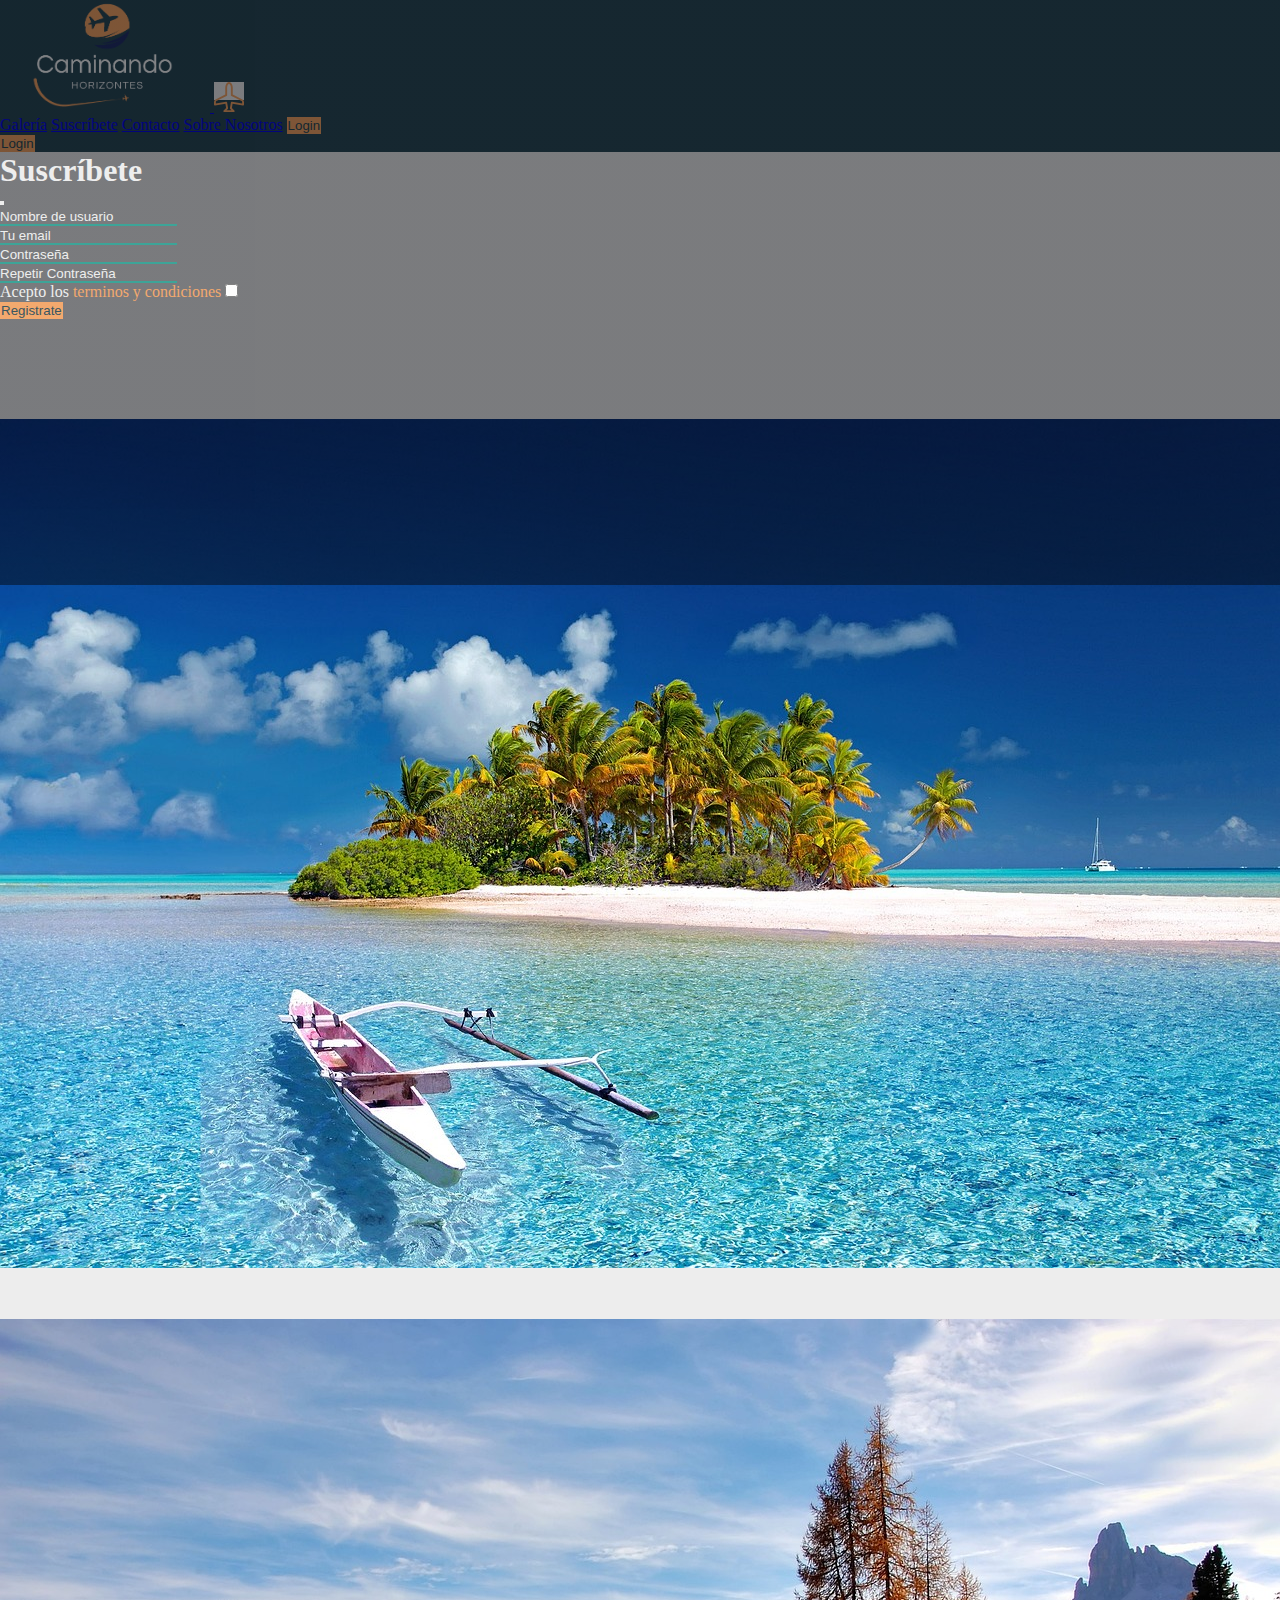
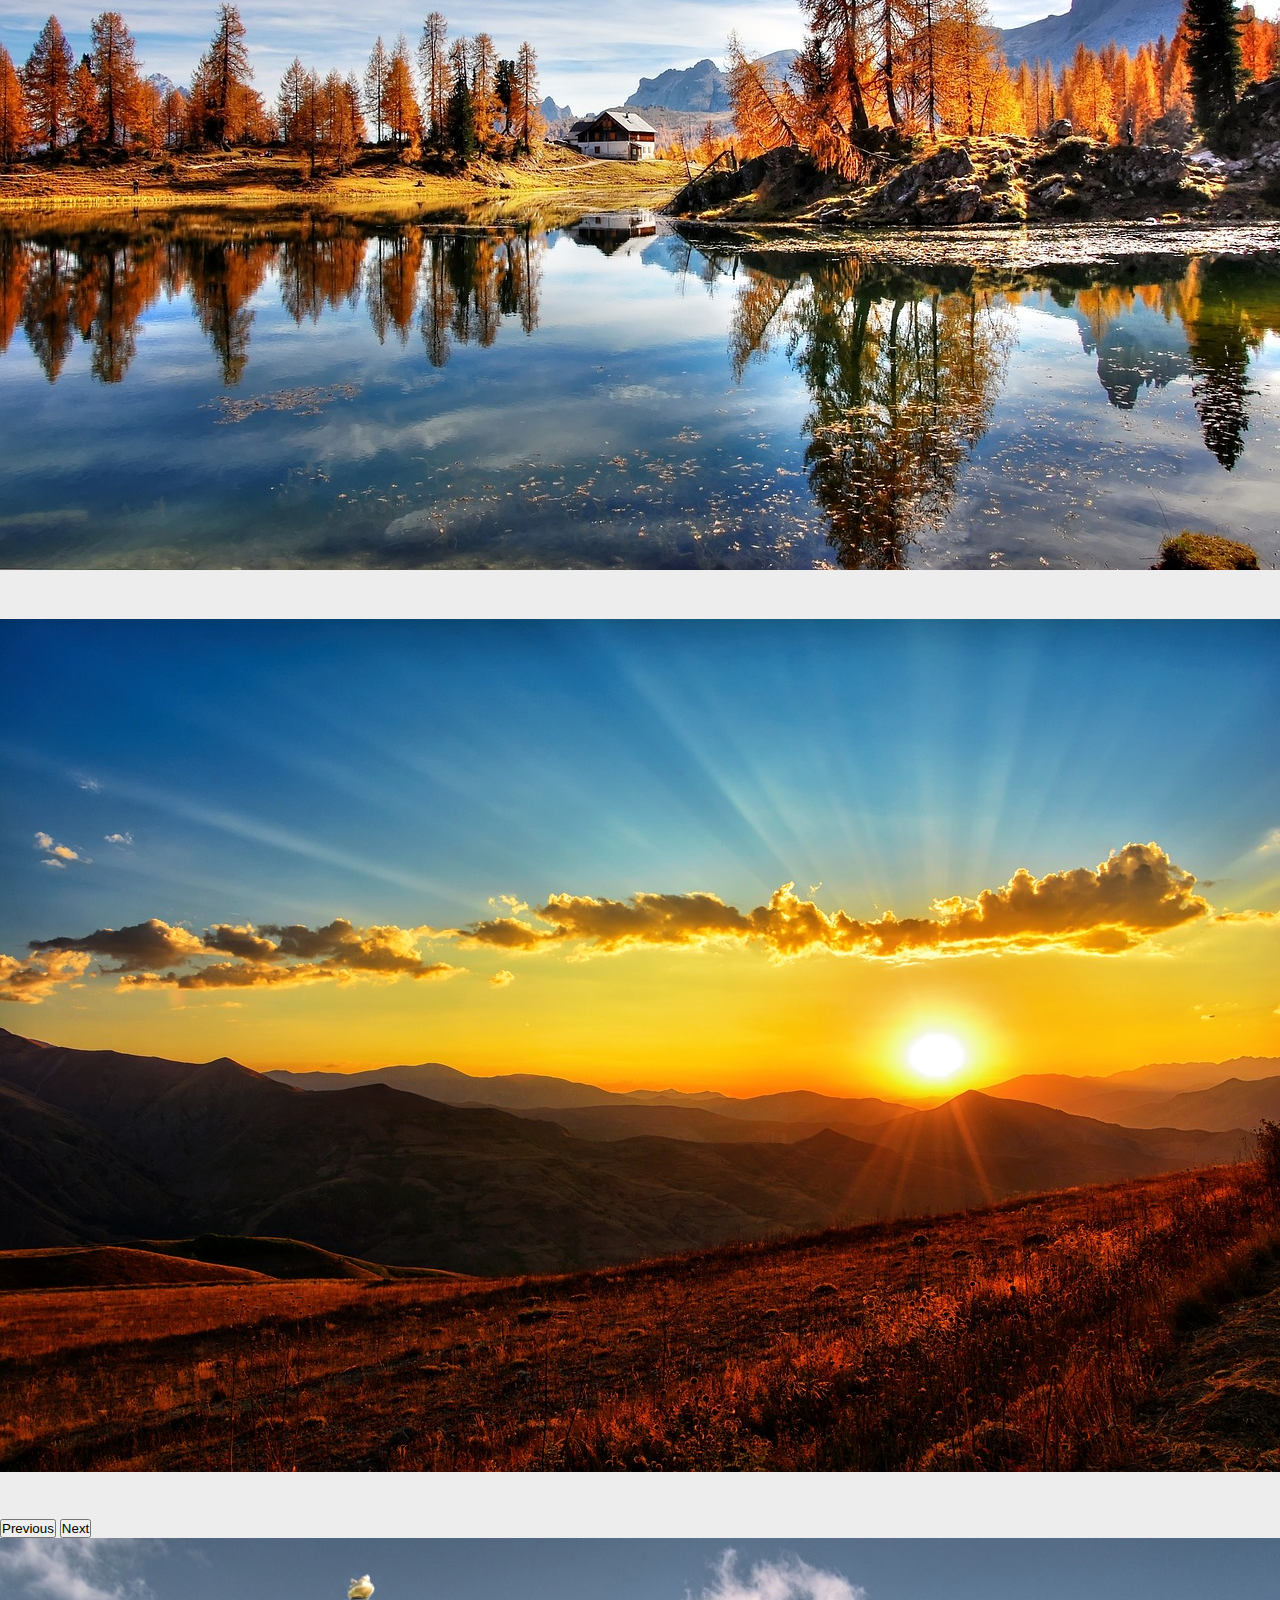
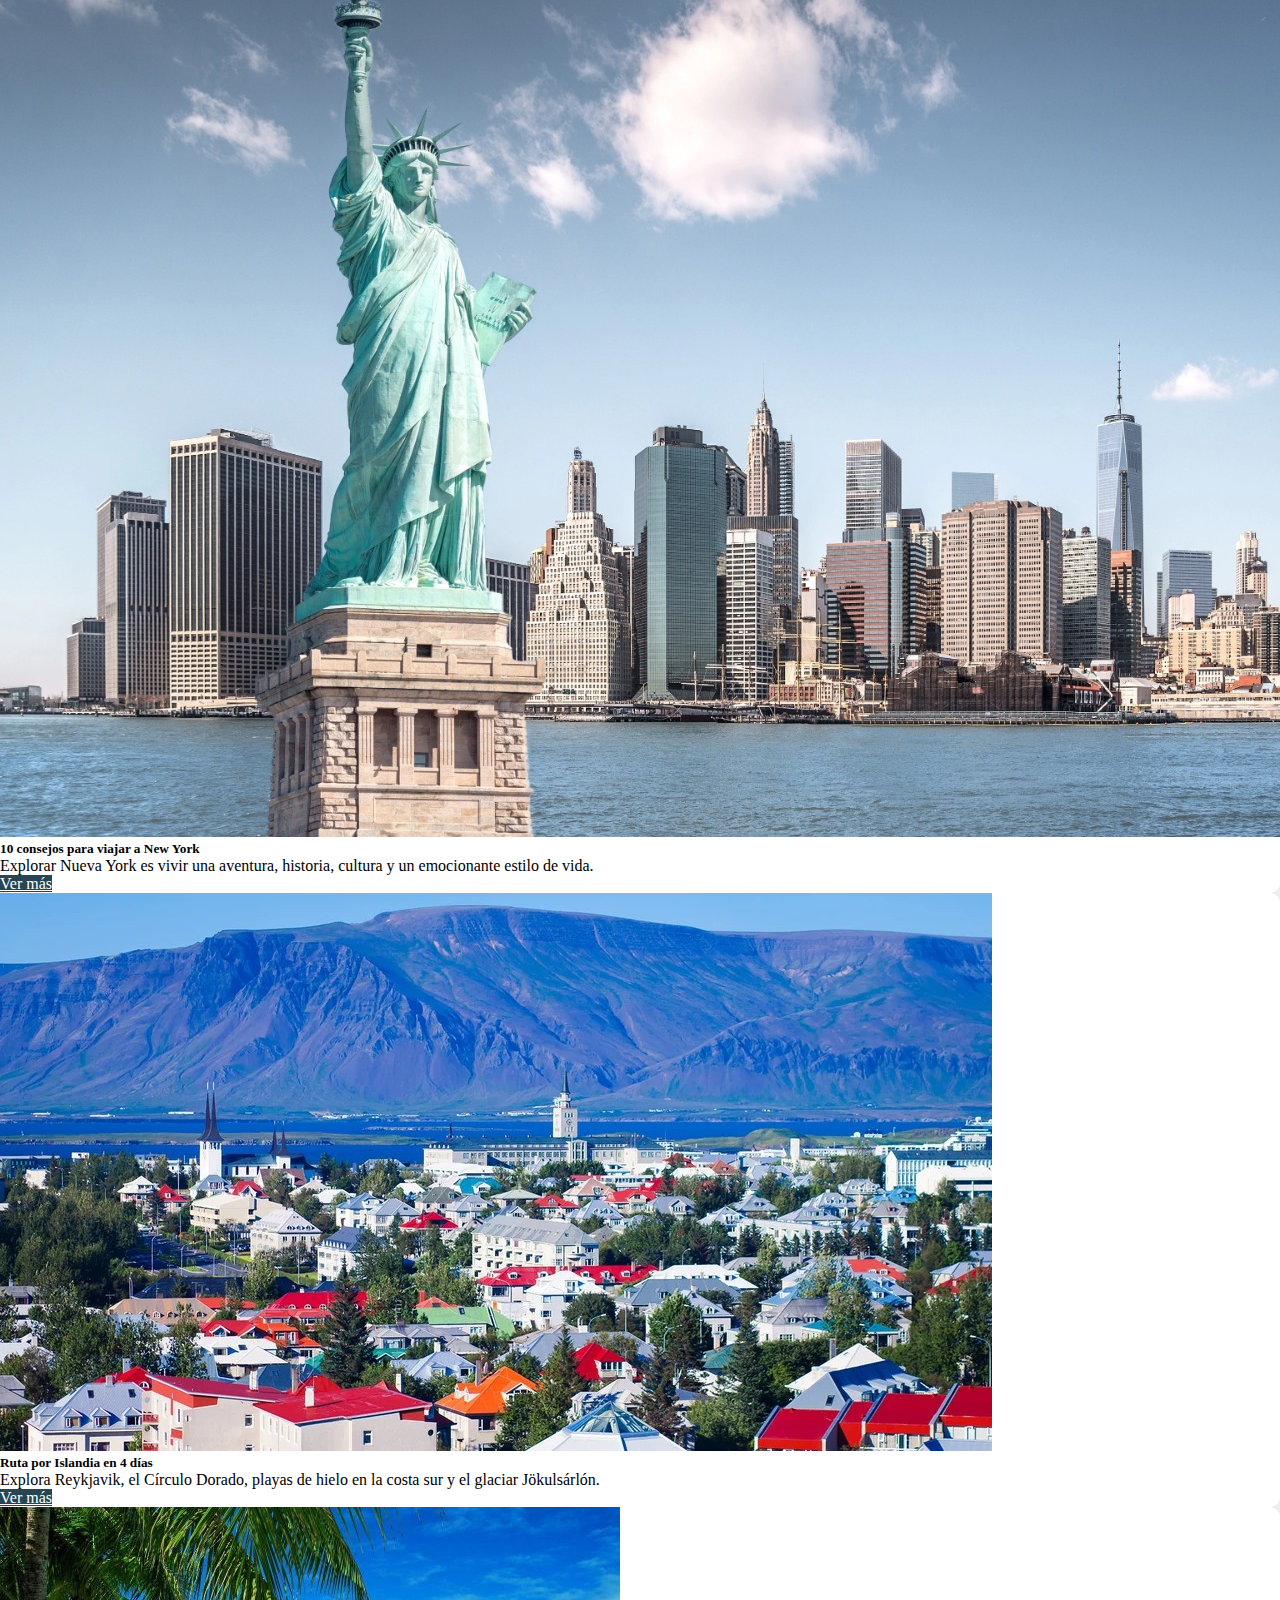
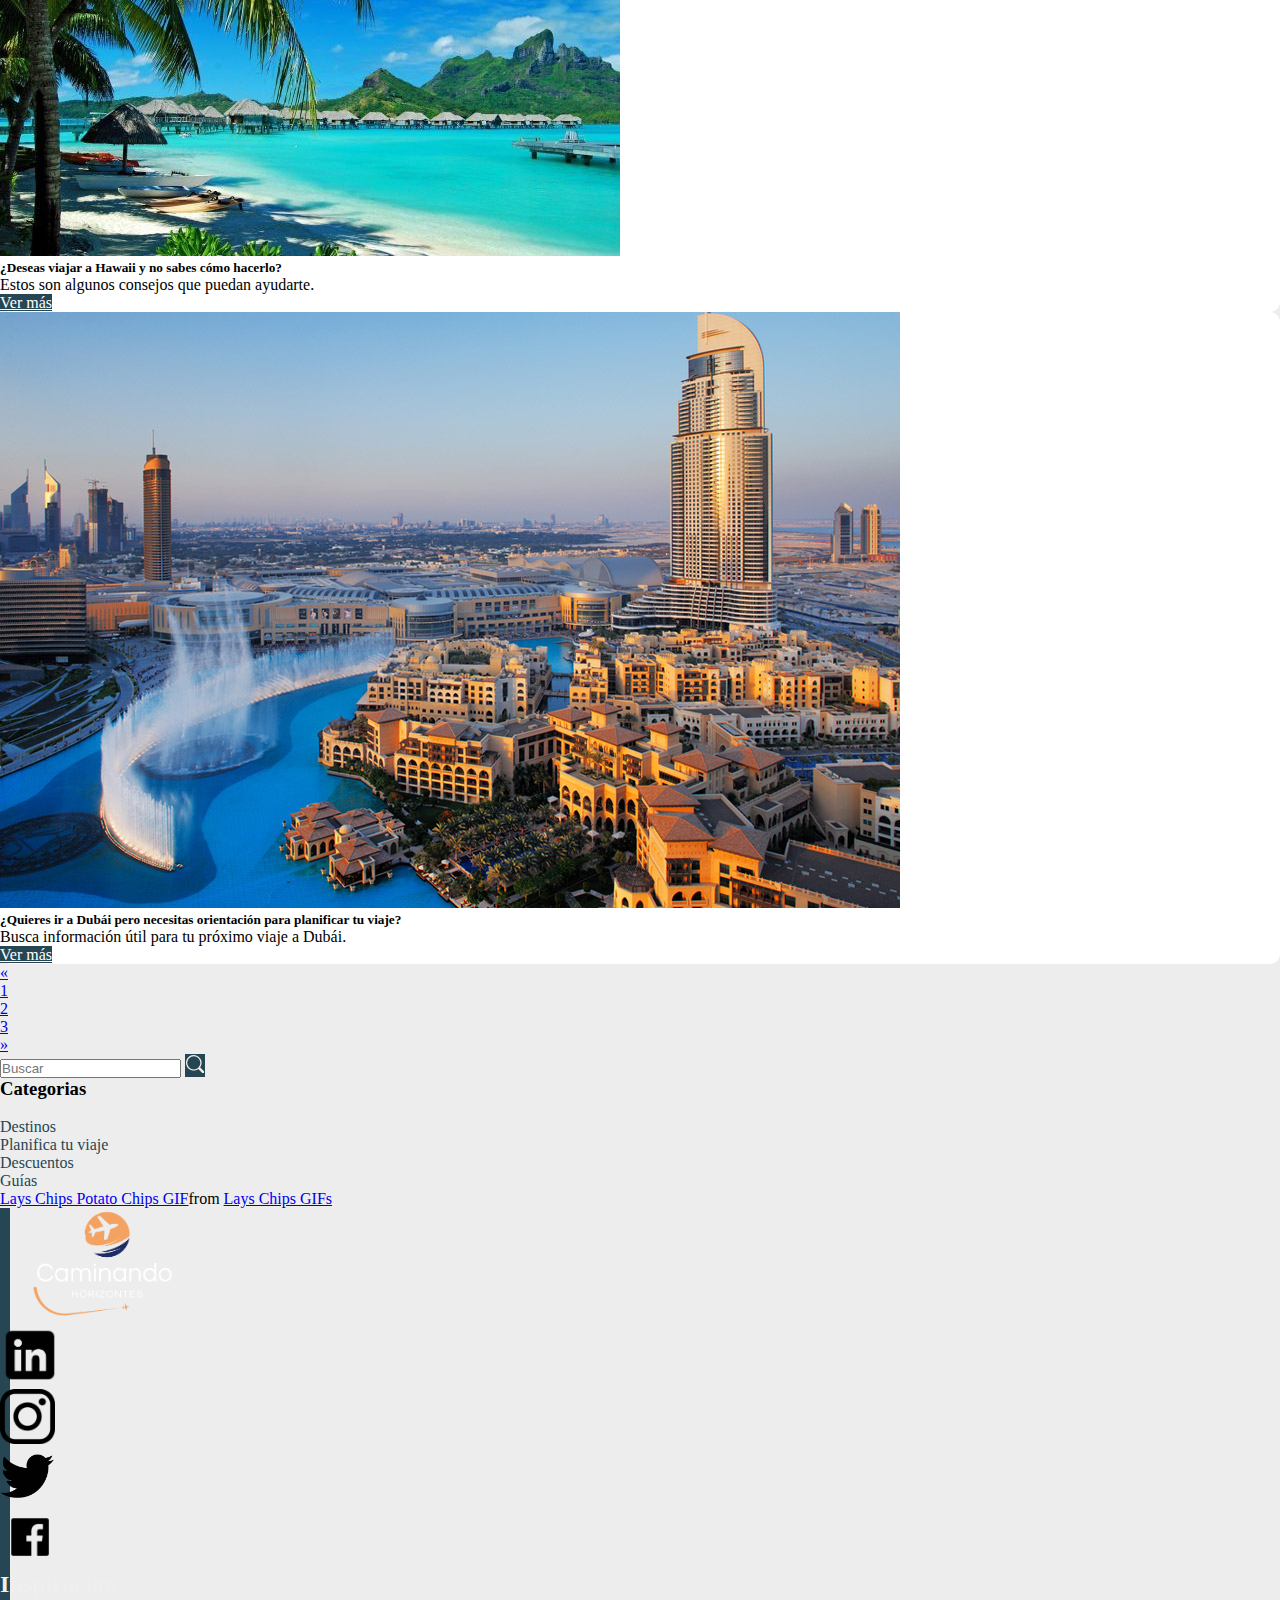
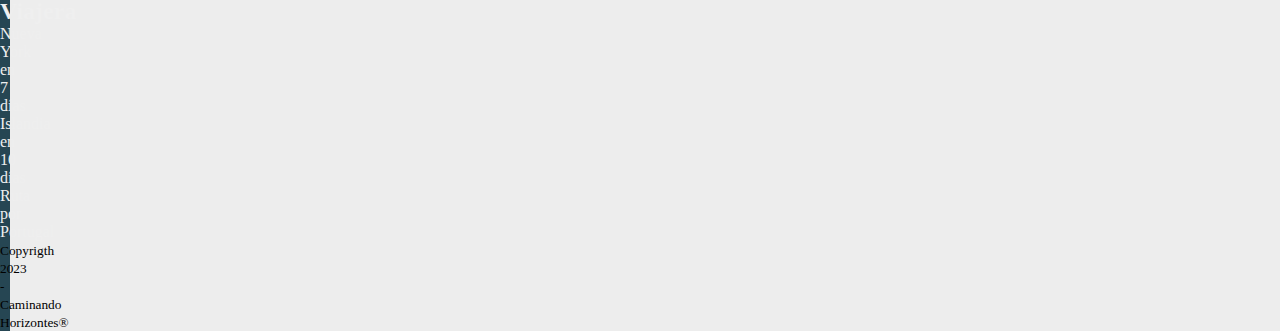
==== index.html @ aef29ea3 "cambios en logo navbar y en modal" ====
<!DOCTYPE html>
<html lang="es">
<head>
  <meta charset="UTF-8">
  <meta name="viewport" content="width=device-width, initial-scale=1.0">
  <title>Pagina principal</title>
  <link rel="icon" href="./img/Logo/Logo 1 (blanco) (2).png">
  <link href="https://cdn.jsdelivr.net/npm/bootstrap@5.3.1/dist/css/bootstrap.min.css" rel="stylesheet" integrity="sha384-4bw+/aepP/YC94hEpVNVgiZdgIC5+VKNBQNGCHeKRQN+PtmoHDEXuppvnDJzQIu9" crossorigin="anonymous">
  <link rel="stylesheet" href="./styles/index.css">
  <link rel="preconnect" href="https://fonts.googleapis.com">
  <link rel="preconnect" href="https://fonts.gstatic.com" crossorigin>
  <link href="https://fonts.googleapis.com/css2?family=Montserrat:wght@300&display=swap" rel="stylesheet">
</head>
<body>
    
    <header>
      <section class="container-fluid">
        <div class="row">
          <nav class="navbar navbar-expand-lg fixed-top">
            <div class="container-fluid">
              <a class="navbar-brand" href="./index.html">
                  <img class="logoNav" src="./img/Logo/Logo 1 (blanco) (2).png" alt="CaminandoHorizontes">
              </a>
              <button class="navbar-toggler border border-0" type="button" data-bs-toggle="collapse"
                      data-bs-target="#navbarNavAltMarkup" aria-controls="navbarNavAltMarkup"
                      aria-expanded="false" aria-label="Toggle navigation">
                <span class="navbar">
                  <svg xmlns="http://www.w3.org/2000/svg" width="30" height="30" fill="currentColor" class="bi bi-airplane btn-airplane" viewBox="0 0 16 16">
                    <path d="M6.428 1.151C6.708.591 7.213 0 8 0s1.292.592 1.572 1.151C9.861 1.73 10 2.431 10 3v3.691l5.17 2.585a1.5 1.5 0 0 1 .83 1.342V12a.5.5 0 0 1-.582.493l-5.507-.918-.375 2.253 1.318 1.318A.5.5 0 0 1 10.5 16h-5a.5.5 0 0 1-.354-.854l1.319-1.318-.376-2.253-5.507.918A.5.5 0 0 1 0 12v-1.382a1.5 1.5 0 0 1 .83-1.342L6 6.691V3c0-.568.14-1.271.428-1.849Zm.894.448C7.111 2.02 7 2.569 7 3v4a.5.5 0 0 1-.276.447l-5.448 2.724a.5.5 0 0 0-.276.447v.792l5.418-.903a.5.5 0 0 1 .575.41l.5 3a.5.5 0 0 1-.14.437L6.708 15h2.586l-.647-.646a.5.5 0 0 1-.14-.436l.5-3a.5.5 0 0 1 .576-.411L15 11.41v-.792a.5.5 0 0 0-.276-.447L9.276 7.447A.5.5 0 0 1 9 7V3c0-.432-.11-.979-.322-1.401C8.458 1.159 8.213 1 8 1c-.213 0-.458.158-.678.599Z"/>
                  </svg>
                </span>
              </button>
              <div class="collapse navbar-collapse text-center justify-content-lg-center me-5"
                  id="navbarNavAltMarkup">
                <div class="navbar-nav Ref">
                  <a class="nav-link active text-light" href="./Galeria de imagenes.html">Galería</a>
                  <a class="nav-link active text-light" data-bs-toggle="modal" data-bs-target="#suscriptionModal" href="#">Suscríbete</a>
                  <a class="nav-link active text-light" href="./Contacto.html">Contacto</a>
                  <a class="nav-link active text-light" href="./Sobre nosotros.html">Sobre Nosotros</a>
                  <button type="button" class="btn btn-warning mx-auto d-lg-none login w-50 align-items-center"><a href="./Login.html" class="fw-bold">Login</a></button>
                </div>
              </div>
            </div>
            <div>
              <button type="button" class="btn btn-warning ml-auto d-none d-lg-flex mx-4 login"><a href="./Login.html" class="fw-bold">Login</a></button>
            </div>
          </nav>
        </div>
      </section>
      <!-- Modal suscripcion  -->
      <div class="modal fade" id="suscriptionModal" tabindex="-1" aria-labelledby="exampleModalLabel" aria-hidden="true">
        <div class="modal-dialog">
          <div class="modal-content">
            <div class="modal-header">
              <h1 class="modal-title fs-5" id="suscriptionModalLabel">Suscríbete</h1>
              <button type="button" class="btn-close" data-bs-dismiss="modal" aria-label="Close"></button>
            </div>
            <div class="modal-body">
              <form>
                <div class="mb-3">
                  <label for="recipient-name" class="col-form-label"></label>
                  <input type="text" class="form-control" id="recipient-name" placeholder="Nombre de usuario" minlength="5" maxlength="35" required>
                </div>
                <div class="mb-3">
                  <label for="recipient-email" class="col-form-label"></label>
                  <input type="email" class="form-control" id="recipient-email" placeholder="Tu email" min minlength="5" maxlength="35" required>
                </div>
                <div class="mb-3">
                  <label for="recipient-password" class="col-form-label"></label>
                  <input type="password" class="form-control" id="recipient-password" placeholder="Contraseña" minlength="8" maxlength="25" required>
                </div>
                <div class="mb-3">
                  <label for="recipient-password" class="col-form-label"></label>
                  <input type="password" class="form-control" id="recipient-password" placeholder="Repetir Contraseña" minlength="8" maxlength="25" required>
                </div>
                <div class="mb-3">
                  <label for="tyc" class="label-tyc">Acepto los <a href="#">terminos y condiciones</a></label>
                  <input type="checkbox" name="tyc" id="tyc" required>
                </div>
                <div class="modal-footer">
                  <button type="submit" class="btn btn-primary btn-register fw-bold">Registrate</button>  
                </div>
              </form>
            </div>
          </div>
        </div>
      </div>
    </header>
    <main>
      <div id="carouselPagePrincipal" class="carousel slide carousel-fade mb-5" data-bs-ride="carousel">
        <div class="carousel-inner">
          <div class="carousel-item active img-carousel" data-bs-interval="3000">
            <img src="./img/Pag principal/polynesia-3021072_1280.jpg" class="d-block w-100 img-fluid" alt="...">
          </div>
          <div class="carousel-item img-carousel" data-bs-interval="3000">
            <img src="./img/Pag principal/dolomites-2897602_1280.jpg" class="d-block w-100 img-fluid" alt="...">
          </div>
          <div class="carousel-item img-carousel" data-bs-interval="3000">
            <img src="./img/Pag principal/sunset-3314275_1280.jpg" class="d-block w-100 img-fluid" alt="...">
          </div>
        </div>
        <button class="carousel-control-prev" type="button" data-bs-target="#carouselPagePrincipal" data-bs-slide="prev" data-bs-interval="3000">
          <span class="carousel-control-prev-icon" aria-hidden="true"></span>
          <span class="visually-hidden">Previous</span>
        </button>
        <button class="carousel-control-next" type="button" data-bs-target="#carouselPagePrincipal" data-bs-slide="next">
          <span class="carousel-control-next-icon" aria-hidden="true"></span>
          <span class="visually-hidden">Next</span>
        </button>
      </div>
      <section>
        <article>
          <div class="container-fluid">
            <div class="row">
              <div class="col-12 mt-3 col-md-6 d-flex flex-column align-items-center">
                <div class="row d-flex justify-content-center mb-2">
                  <div class="col-12 d-flex flex-column justify-content-evenly flex-md-row" id="div-card">
                    <div class="card col-md-6 col-lg-4 mb-4" >
                      <img src="img/Pag principal/newyork.jpg" class="card-img-top img-fluid " alt="...">
                      <div class="card-body">
                        <h5 class="card-title">10 consejos para viajar a New York</h5>
                        <p class="card-text ">Explorar Nueva York es vivir una aventura, historia, cultura y un emocionante estilo de vida.</p>
                        <a id="boton_COL1" class="btn fw-bold " href="./10 consejos NY.html">Ver más</a>
                      </div>
                    </div>
                    <div class="card col-md-6 col-lg-4 mb-4">
                      <img src="img/Pag principal/islandia.jpg" class="card-img-top img-fluid " alt="...">
                      <div class="card-body">
                        <h5 class="card-title">Ruta por Islandia en 4 días</h5>
                        <p class="card-text ">Explora Reykjavik, el Círculo Dorado, playas de hielo en la costa sur y el glaciar Jökulsárlón.</p>
                        <a id="boton_COL1" class="btn fw-bold " href="./Ruta por Islandia.html">Ver más</a>
                      </div>
                    </div>
                  </div>
                </div>
                <div class="row d-flex justify-content-center">
                  <div class="d-flex flex-column justify-content-evenly flex-md-row" id="div-card">
                    <div class="card col-md-6 col-lg-4 mb-4">
                      <img src="img/Pag principal/hawaii.jpg" class="card-img-top img-fluid" alt="...">
                      <div class="card-body">
                        <h5 class="card-title">¿Deseas viajar a Hawaii y no sabes cómo hacerlo?</h5>
                        <p class="card-text ">Estos son algunos consejos que puedan ayudarte.</p>
                        <a id="boton_COL1" class="btn fw-bold " href="./Consejos para viajar a Hawai.html">Ver más</a>
                      </div>
                    </div>
                    <div class="card col-md-6 col-lg-4 mb-4" >
                      <img src="img/Pag principal/dubai.jpg" class="card-img-top img-fluid" alt="...">
                      <div class="card-body">
                        <h5 class="card-title">¿Quieres ir a Dubái pero necesitas orientación para planificar tu viaje?</h5>
                        <p class="card-text ">Busca información útil para tu próximo viaje a Dubái.</p>
                        <a id="boton_COL1" class="btn fw-bold" href="./Consejos para viajar a Dubai.html">Ver más</a>
                      </div>
                    </div>
                  </div>
                </div>
                <div class="row mt-2 div-pagination">
                  <nav aria-label="Page navigation example">
                    <ul class="pagination">
                      <li class="page-item">
                        <a aria-label="Previous" class="page-link text-secondary" href="/html/error404">
                          <span aria-hidden="true">«</span>
                        </a>
                      </li>
                      <li class="page-item"><a class="page-link text-secondary" href="/html/error404">1</a></li>
                      <li class="page-item"><a class="page-link text-secondary" href="/html/error404">2</a></li>
                      <li class="page-item"><a class="page-link text-secondary" href="/html/error404">3</a></li>
                      <li class="page-item">
                        <a aria-label="Next" class="page-link text-secondary" href="/html/error404">
                          <span aria-hidden="true">»</span>
                        </a>
                      </li>
                    </ul>
                  </nav>
                </div>
              </div>
              
          <div class="col-12 col-md-6">
            <div class="search col-md-6 mx-auto">
              <form class="d-flex justify-content-center" role="search">
                <input class="form-control me-2" type="search" placeholder="Buscar" aria-label="Search">
                <button class="btn btn-outline-success btn-search" type="submit">
                  <svg xmlns="http://www.w3.org/2000/svg" width="18" height="18" fill="currentColor" class="bi bi-search" viewBox="0 0 15 15">
                    <path d="M11.742 10.344a6.5 6.5 0 1 0-1.397 1.398h-.001c.03.04.062.078.098.115l3.85 3.85a1 1 0 0 0 1.415-1.414l-3.85-3.85a1.007 1.007 0 0 0-.115-.1zM12 6.5a5.5 5.5 0 1 1-11 0 5.5 5.5 0 0 1 11 0z"/>
                  </svg>
                </button>
              </form>
            </div>
            
          <div class="row d-flex justify-content-center mt-5 mb-md-4 categories">
            <div class="col-12 col-md-6 ">
              <h3>Categorias</h3>
            <br>
              <ul>
                <li> <a href="#">Destinos</a></li>
                <li> <a href="#">Planifica tu viaje</a></li>
                <li> <a href="#">Descuentos</a></li>
                <li> <a href="#">Guías</a></li>
              </ul>
            </div>
          </div>
          <div class="row d-flex justify-content-center">
            <div class="col-12 col-md-6 d-none d-md-block" id="div-gif">
              <div class="tenor-gif-embed" data-postid="16436117" data-share-method="host" data-aspect-ratio="1.83908" data-width="100%"><a href="https://tenor.com/view/lays-chips-potato-chips-lays-food-national-potato-chip-day-gif-16436117">Lays Chips Potato Chips GIF</a>from <a href="https://tenor.com/search/lays+chips-gifs">Lays Chips GIFs</a></div> <script type="text/javascript" async src="https://tenor.com/embed.js"></script>
            </div>
          </div>
        </div>
      </div>
    </div>
        </article>
    </section>
    </main>
    <footer class=" container-fluid pt-4 y-md-5 pt-md-5 border-top mt5">
      <div class="row">
        <div class="col-12 col-md-4 text-center">
          <img src="./img/Logo/Logo 1 (blanco) (2).png" alt="CaminandoHorizontes" class="logoFooter" href="./indexNavbar.html">
        </div>
        <div class="col-12 text-center col-md-4 Redes">
          <ul class="">
            <a href="#"><img class="linkedin" src="./img/Footer/pngwing linkedin.com.png" alt="Linkedin" href="#"></a>
            <a href="#"><img class="instagram" src="./img/Footer/pngwing instanegro.com.png" alt="Instagram"></a>
            <a href="#"><img class="twitter" src="./img/Footer/pngwing twitter.com.png" alt="Twitter"></a>
            <a href="#"><img class="facebook" src="./img/Footer/pngwing facebook negro.com.png" alt="Facebook"></a>
          </ul>
        </div>
        <div class="col-12 col-md-4 ">
          <h2 class="text-center title-footer">Inspiracion Viajera</h2>
          <ul class="d-flex flex-column align-items-center">
            <li>
              <a href="#" class="text-center">Nueva York en 7 días</a>
            </li>
            <li>
              <a href="#" class="text-center">Islandia en 10 días</a>
            </li>
            <li>
              <a href="#" class="text-center">Ruta por Portugal</a>
            </li>
          </ul>  
        </div>
        <small class="text-light text-center">Copyrigth 2023 - Caminando Horizontes®</small>
      </div>
    </footer>

    <script src="https://cdn.jsdelivr.net/npm/bootstrap@5.3.1/dist/js/bootstrap.bundle.min.js" integrity="sha384-HwwvtgBNo3bZJJLYd8oVXjrBZt8cqVSpeBNS5n7C8IVInixGAoxmnlMuBnhbgrkm" crossorigin="anonymous"></script>
</body>
</html>
---- styles/index.css ----
*{
    margin: 0;
    padding: 0;
    /* font-family: 'Montserrat', sans-serif !important; */
}

:root {
    --colorOne: #264653;
    --colorTwo: #2A9D8F;
    --colorThree: #E9C46A;
    --colorFour: #F4A261;
    --colorFive: #E76F51;
}
.navbar {
    background-color: var(--colorOne) ;
}

.navbar-toggler{
    border: none;
}

.btn-airplane {
    color: var(--colorFour) !important;
  }

.navbar-toggler:focus {
    box-shadow: none !important;
}

.logoNav {
    image-orientation: from-image;
    width: 210px;
}

.login {
    background-color: var(--colorFour) !important; 
    border: 1px solid var(--colorFour) !important;
}

.login a {
    text-decoration: none;
    color: var(--colorOne);
  }


footer {
    
    width: 10px;
    background-color: var(--colorOne);
}

.logoFooter {
    width: 210px;
}

.linkedin {
    height: 60px;
}

.instagram {
    height: 55px;
}

.twitter {
    height: 55px;
}

.facebook {
    height: 60px;
}

.title-footer {
color: #efefef;
}

footer ul li a {
    text-decoration: none;
    color: #efefef;
    transition: all 0.3s ease;
}

footer ul li a:hover {
    color: var(--colorThree);
}

footer ul li {
    list-style: none;
}

section h1 {
    color: var(--colorTwo);
    padding: 20px;
    text-align: center;
    background-color: #fff;
    margin: 30px 30px 30px 0;
    border-radius: 0 50px 50px 0;
    border: 2px solid var(--colorOne)
}

body {
    background-color: #EDEDED;
}

main {
    margin-top: 100px;
}

#boton_COL1{
    background-color: var(--colorOne);
    color: #FFF;
}

.card{
    background-color: #fff;
    border-radius: 10px;
}

.categories ul li a {
    text-decoration: none;
    color: var(--colorOne);
    transition: all 0.3s ease;
}

.categories ul li a:hover {
    color: var(--colorTwo);
}

.modal-content {
    background-image: 
    url(https://cdn.pixabay.com/photo/2013/04/19/21/32/new-york-city-105862_1280.jpg);
    background-repeat: round;
    /* background-size: cover; */
    opacity: 0.9;
  }
  
  .modal-content::before {
    content: "";
    width: 100%;
    min-height: 55vh;
    position: absolute;
    top: 0;
    left: 0;
    background: linear-gradient(rgba(5, 7, 12, .55), rgba(5, 7, 12, .55));
    z-index: -1;
  }
  
  .modal-content form input {
    border: none;
    background: none;
    border-bottom: 2px solid var(--colorTwo);
    color: #efefef;
  }
  
  .modal-content form input:focus {
    background: var(--colorOne);
    color: #efefef;
  }
  
  #suscriptionModalLabel{
    color: #efefef;
  }
  
  .modal-content ::placeholder {
    color: #efefef;
  }
  
  .modal-content ::placeholder::shadow {
    background-color: var(--colorOne);
  }
  
  .label-tyc {
    color: #efefef;
  }
  
  .modal-content form a {
    text-decoration: none;
    color: var(--colorFour);
    transition: all 0.3s ease;
  }
  
  .modal-content form a:hover {
    color: var(--colorFive);
  }

.btn-register {
    background-color: var(--colorFour);
    color: var(--colorOne);
    border: 1px solid var(--colorFour);
}

.btn-register:hover {
    background-color: var(--colorThree);
    color: var(--colorOne);
    border: 1px solid var(--colorThree);
}

.btn-search {
    background-color: var(--colorOne);
    color: #efefef;
    border: 1px solid var(--colorOne);
}

.btn-search:hover {
    background-color: var(--colorTwo);
    border: 1px solid var(--colorTwo);
}

@media (min-width:768px) {
    .modal-content::before {
        height: 65vh;
    }

    .img-carousel {
        height: 100vh;
        object-fit: contain;
    }
}









/* @media screen and (min-width:200px){

    #div-card .card{
        width: 16rem !important;
    }
    .card img{
        height: 300px;
    }
    .card a{
        position: absolute;
        bottom: 0;
        margin-bottom: 5px;
    }
    .card{
        padding-bottom: 15px;
    }
            }

@media screen and (min-width:300px){

                #div-card .card{
                    width: 20rem !important;
                }
                        }

@media screen and (min-width:400px){

        #div-card .card{
            width: 350px !important;
        }
                }

@media screen and (min-width:500px){

                    #div-card .card{
                        width: 450px !important;
                    }
                            }
@media screen and (min-width:768px){
#div-gif{
    width: 200px;
}
#div-gif img{
    height: 250px;
}
#div-card .card{
    width: 25rem !important;
    height: 25rem !important;
}
.card a{
    position: absolute;
    bottom: 0;
    margin-bottom: 5px;
}
.card{
    padding-bottom: 5px;
}
.card img{
height: 30%;
}  
}
@media screen and (min-width:1000px){
        #div-gif{
            width: 400px;
        }
        #div-card{
            width: 600px !important;
        }
    
        .card img{
        height: 40%;
        }
        }

@media screen and (min-width:1024px){

    #div-card{
        width: 500px !important;
    }

    .card img{
    height: 35%;
    }
            }

@media screen and (min-width:1025px){

    #div-card{
        width: 650px !important;
    }

    .card img{
    height: 50%;
    }
                        }

@media screen and (min-width:1450px){
    #div-card{
        width: 700px !important;
    }
    .card img{
        height: 60%;
        }
} */
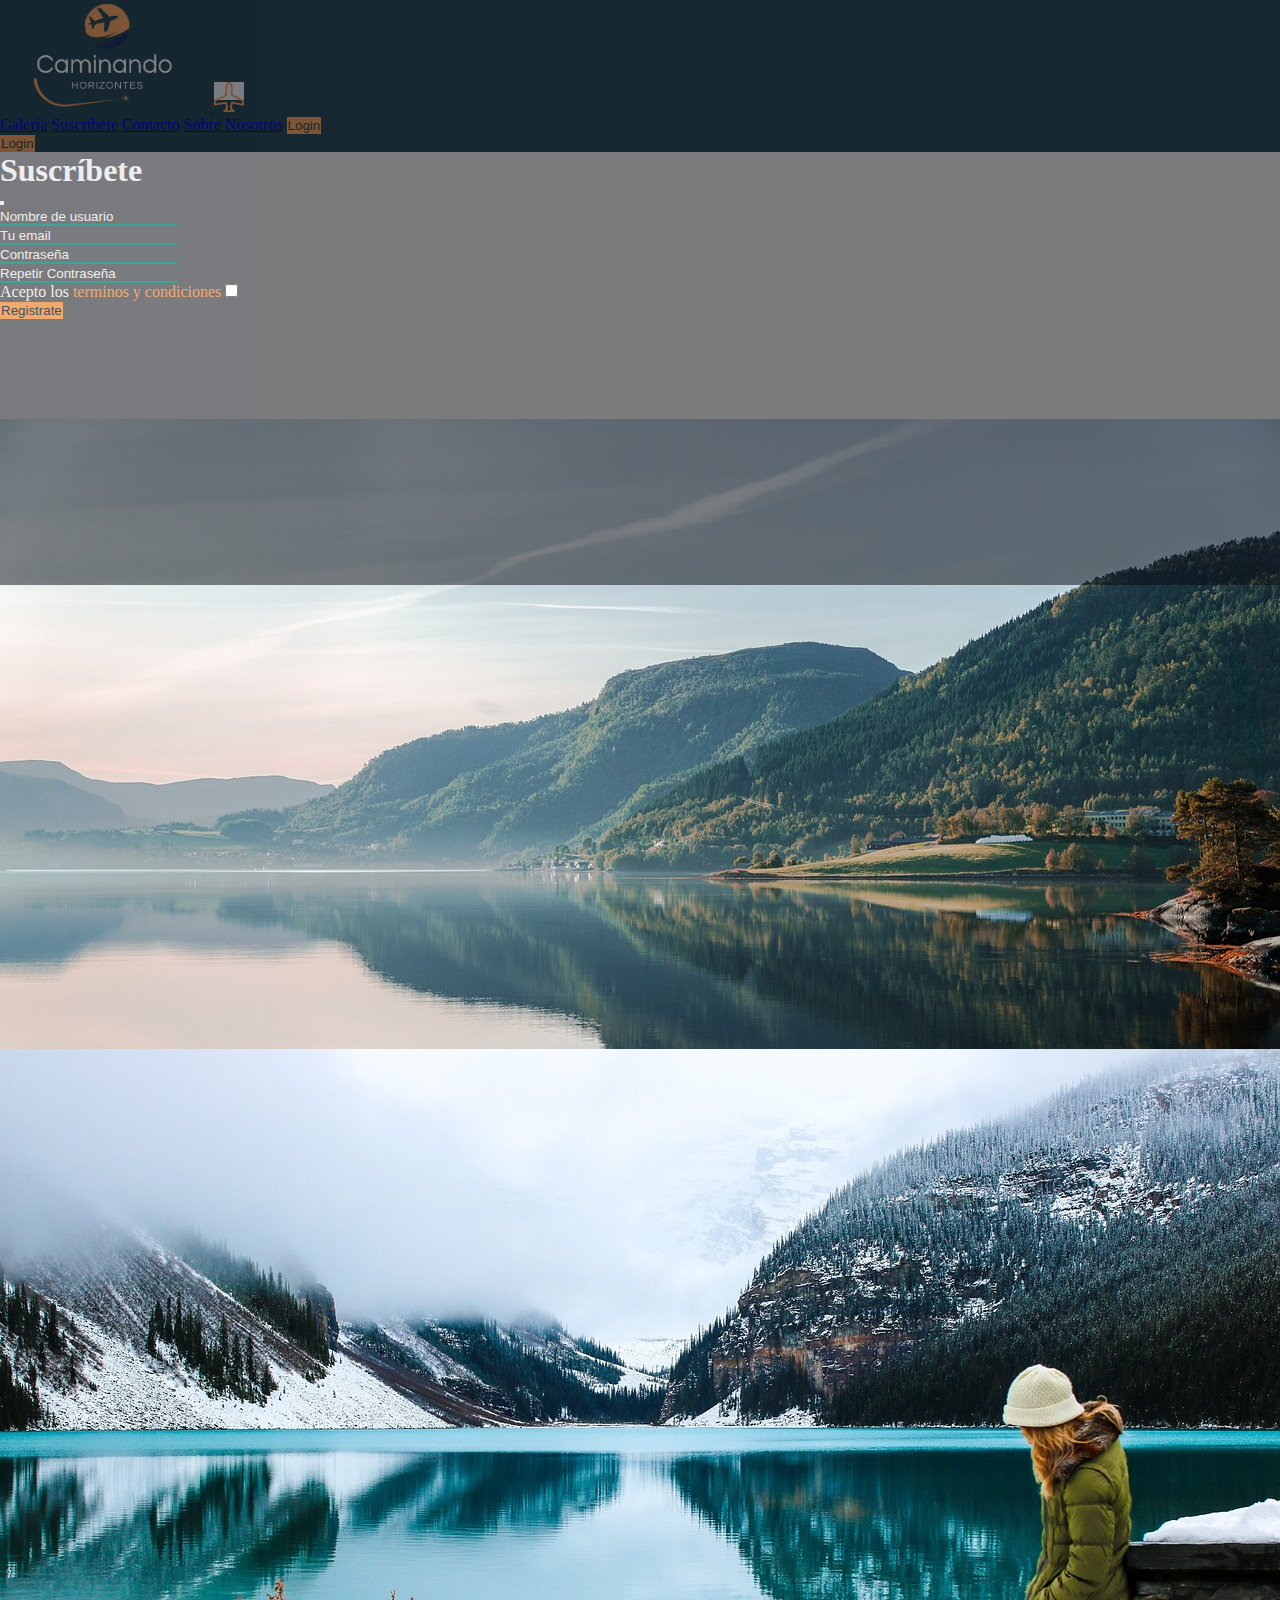
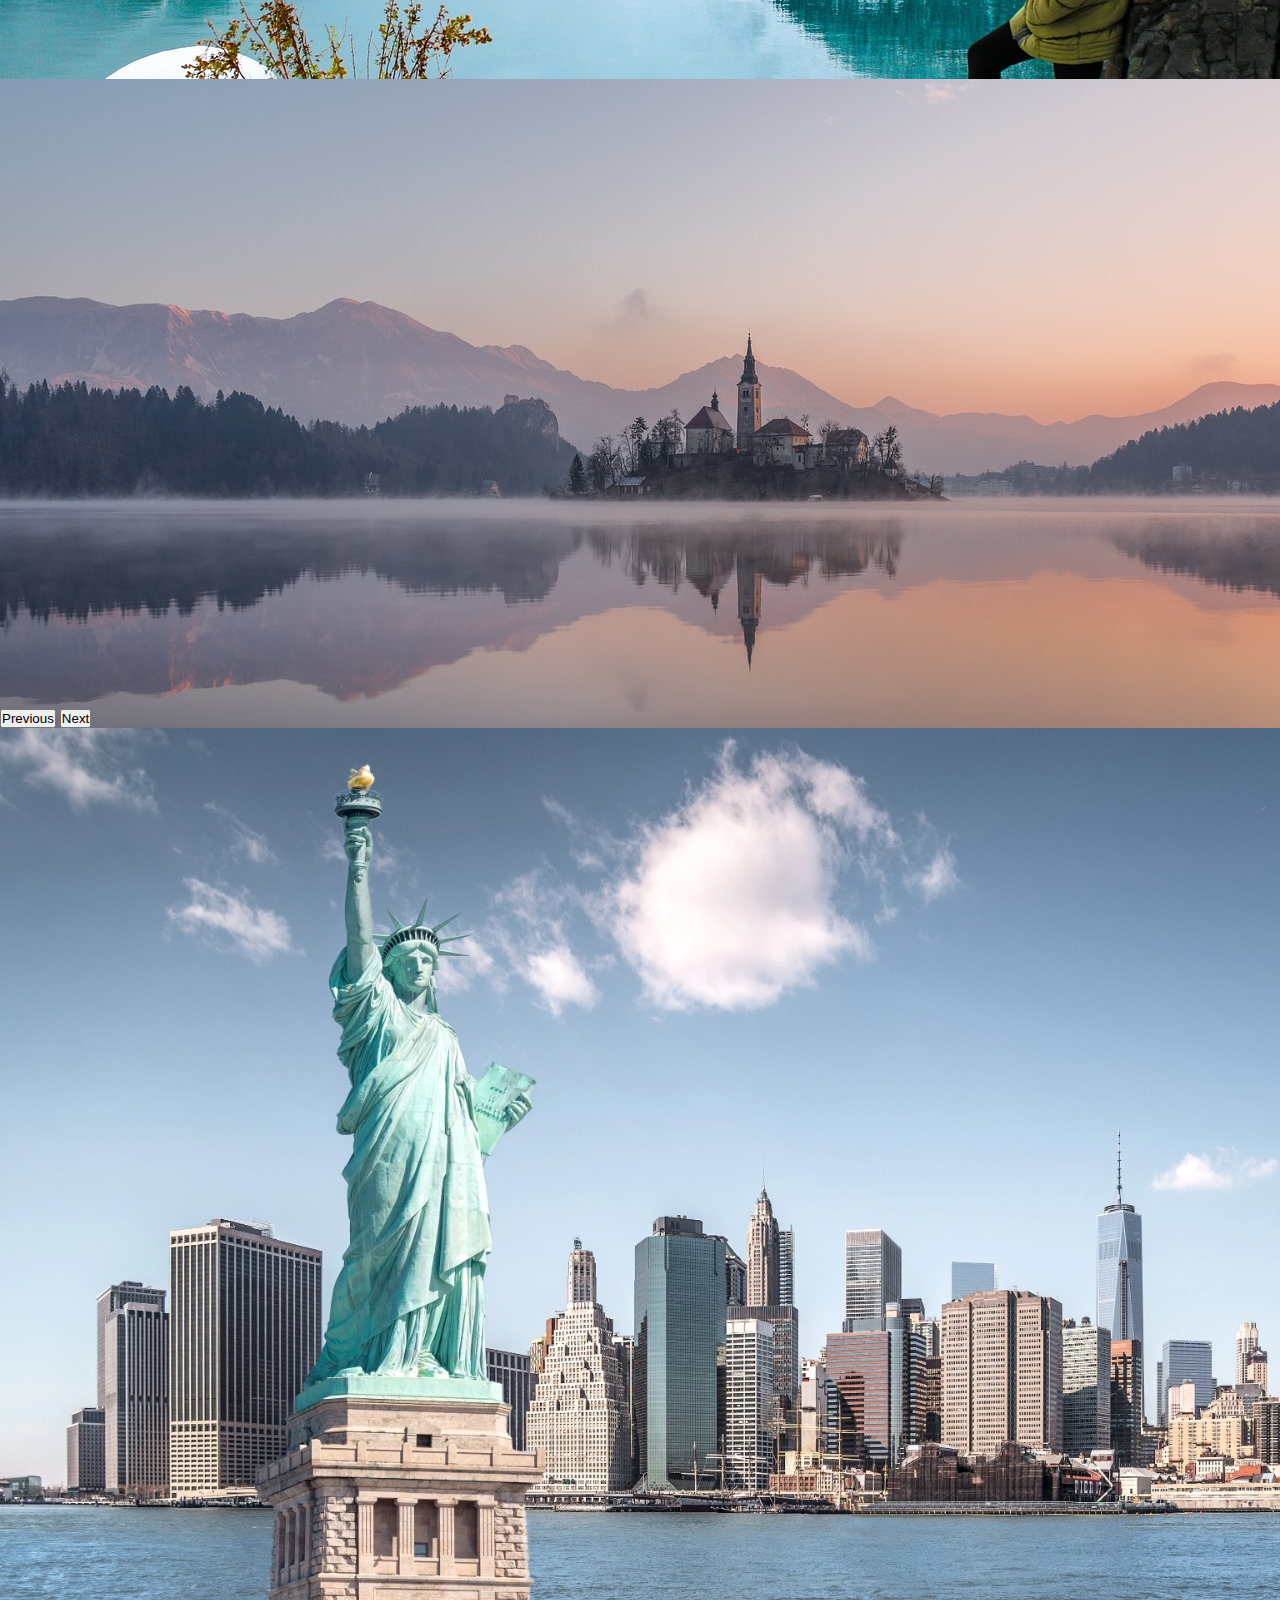
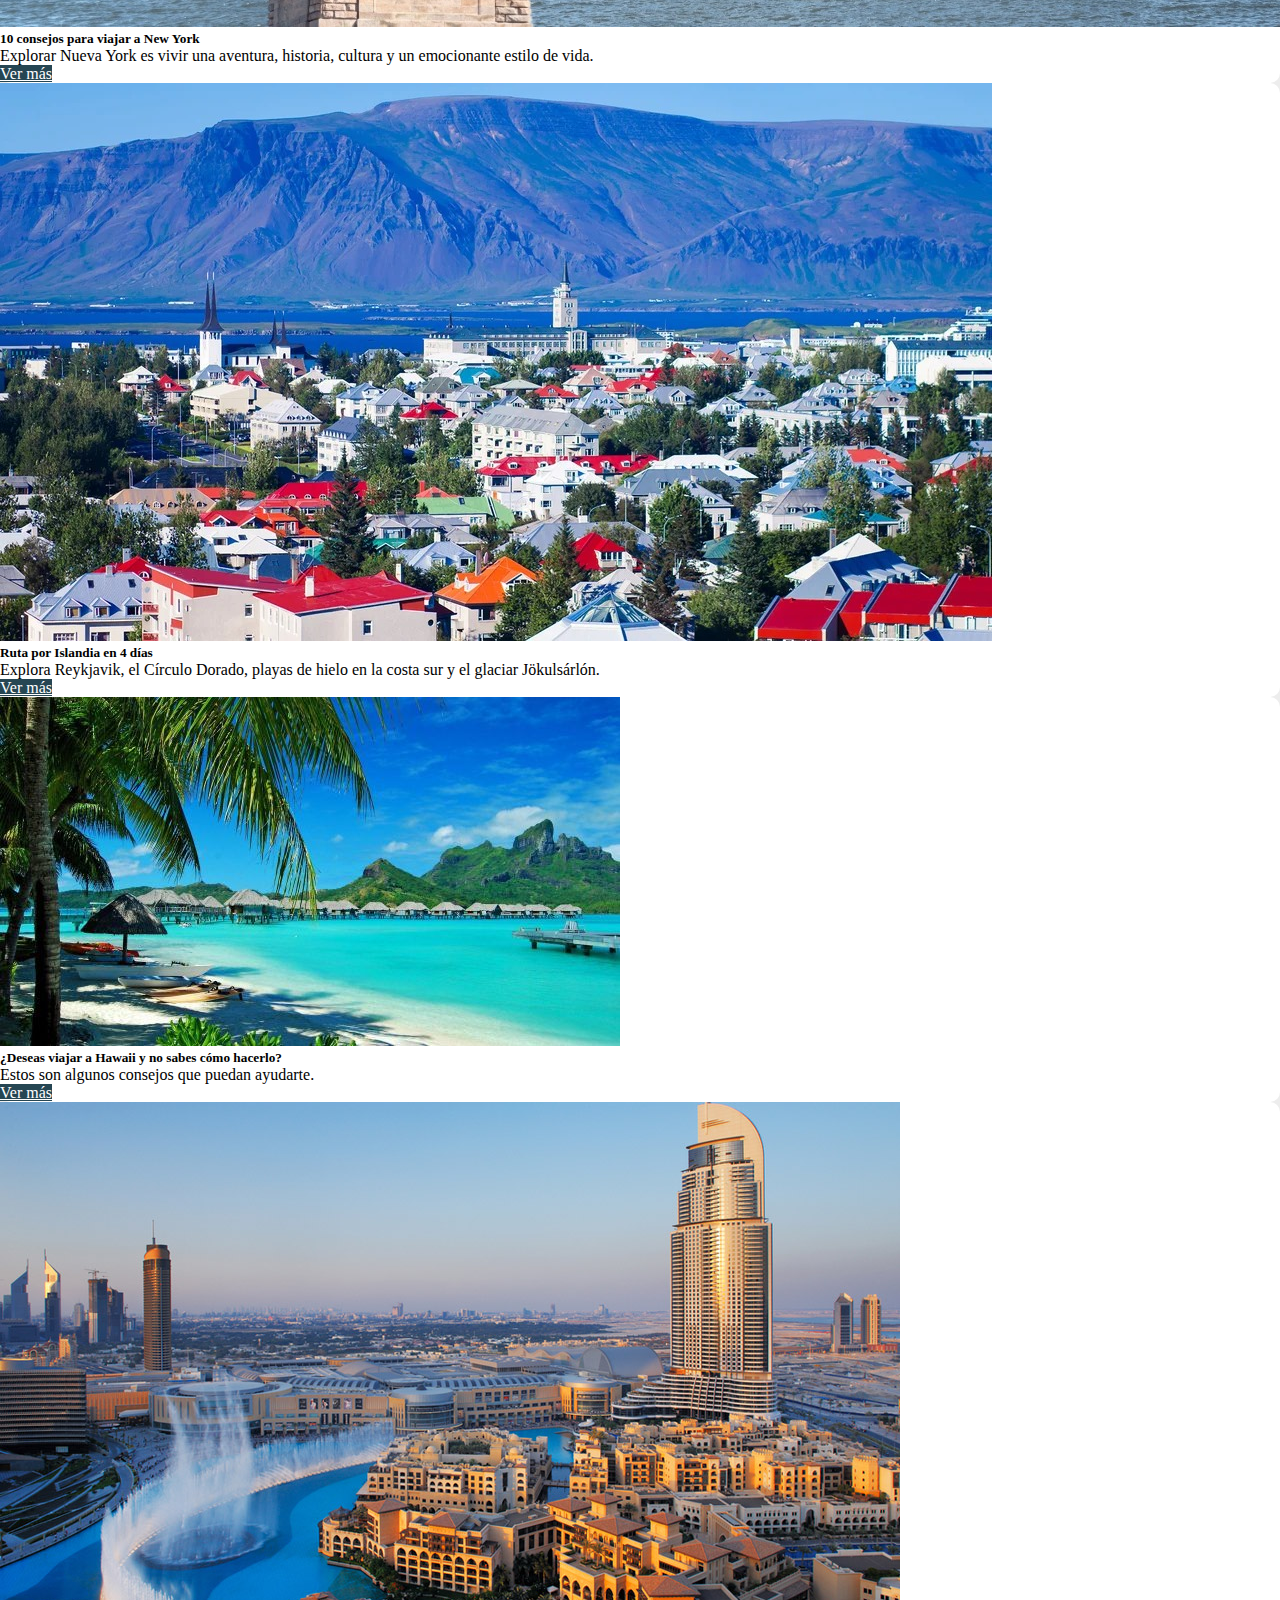
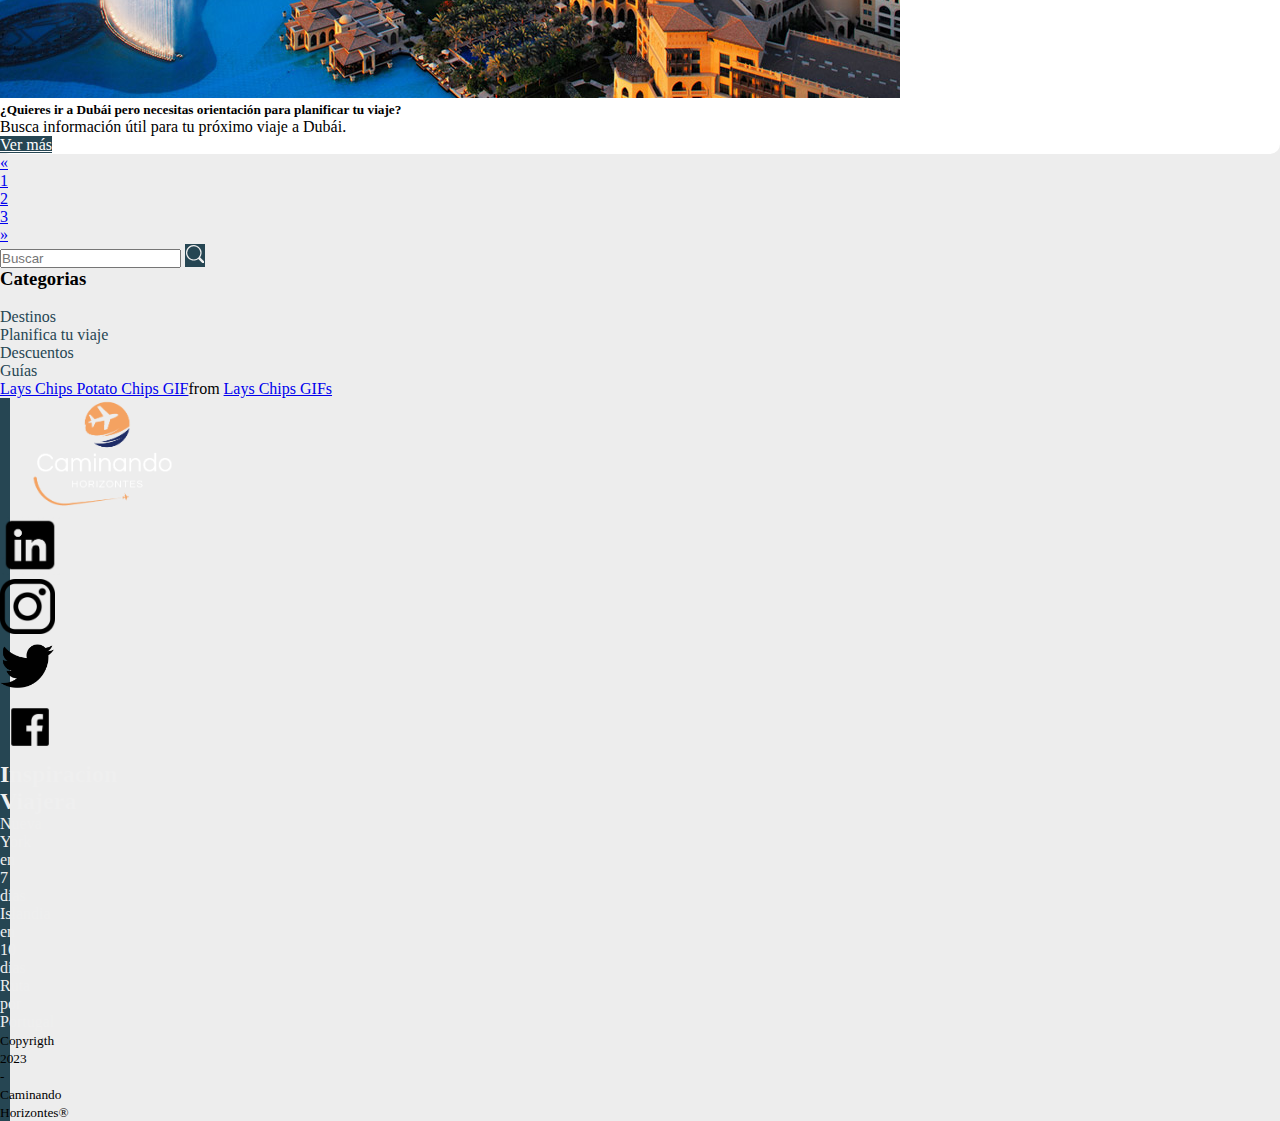
==== commit 02b4271e: "cambios en footer y pag principal" ====
--- a/index.html
+++ b/index.html
@@ -30,7 +30,7 @@
                   </svg>
                 </span>
               </button>
-              <div class="collapse navbar-collapse text-center justify-content-lg-center me-5"
+              <div class="collapse navbar-collapse text-center justify-content-lg-center"
                   id="navbarNavAltMarkup">
                 <div class="navbar-nav Ref">
                   <a class="nav-link active text-light" href="./Galeria de imagenes.html">Galería</a>
@@ -90,13 +90,13 @@
       <div id="carouselPagePrincipal" class="carousel slide carousel-fade mb-5" data-bs-ride="carousel">
         <div class="carousel-inner">
           <div class="carousel-item active img-carousel" data-bs-interval="3000">
-            <img src="./img/Pag principal/polynesia-3021072_1280.jpg" class="d-block w-100 img-fluid" alt="...">
+            <img src="./img/Pag principal/norway-4970081_1280.jpg" class="d-block w-100 img-fluid" alt="...">
           </div>
           <div class="carousel-item img-carousel" data-bs-interval="3000">
-            <img src="./img/Pag principal/dolomites-2897602_1280.jpg" class="d-block w-100 img-fluid" alt="...">
+            <img src="./img/Pag principal/woman-2896389_1280.jpg" class="d-block w-100 img-fluid" alt="...">
           </div>
           <div class="carousel-item img-carousel" data-bs-interval="3000">
-            <img src="./img/Pag principal/sunset-3314275_1280.jpg" class="d-block w-100 img-fluid" alt="...">
+            <img src="./img/Pag principal/bled-2582655_1280.jpg" class="d-block w-100 img-fluid" alt="...">
           </div>
         </div>
         <button class="carousel-control-prev" type="button" data-bs-target="#carouselPagePrincipal" data-bs-slide="prev" data-bs-interval="3000">
@@ -117,7 +117,7 @@
                   <div class="col-12 d-flex flex-column justify-content-evenly flex-md-row" id="div-card">
                     <div class="card col-md-6 col-lg-4 mb-4" >
                       <img src="img/Pag principal/newyork.jpg" class="card-img-top img-fluid " alt="...">
-                      <div class="card-body">
+                      <div class="card-body d-flex flex-column justify-content-between">
                         <h5 class="card-title">10 consejos para viajar a New York</h5>
                         <p class="card-text ">Explorar Nueva York es vivir una aventura, historia, cultura y un emocionante estilo de vida.</p>
                         <a id="boton_COL1" class="btn fw-bold " href="./10 consejos NY.html">Ver más</a>
@@ -125,7 +125,7 @@
                     </div>
                     <div class="card col-md-6 col-lg-4 mb-4">
                       <img src="img/Pag principal/islandia.jpg" class="card-img-top img-fluid " alt="...">
-                      <div class="card-body">
+                      <div class="card-body d-flex flex-column justify-content-between">
                         <h5 class="card-title">Ruta por Islandia en 4 días</h5>
                         <p class="card-text ">Explora Reykjavik, el Círculo Dorado, playas de hielo en la costa sur y el glaciar Jökulsárlón.</p>
                         <a id="boton_COL1" class="btn fw-bold " href="./Ruta por Islandia.html">Ver más</a>
@@ -137,7 +137,7 @@
                   <div class="d-flex flex-column justify-content-evenly flex-md-row" id="div-card">
                     <div class="card col-md-6 col-lg-4 mb-4">
                       <img src="img/Pag principal/hawaii.jpg" class="card-img-top img-fluid" alt="...">
-                      <div class="card-body">
+                      <div class="card-body d-flex flex-column justify-content-between">
                         <h5 class="card-title">¿Deseas viajar a Hawaii y no sabes cómo hacerlo?</h5>
                         <p class="card-text ">Estos son algunos consejos que puedan ayudarte.</p>
                         <a id="boton_COL1" class="btn fw-bold " href="./Consejos para viajar a Hawai.html">Ver más</a>
@@ -145,7 +145,7 @@
                     </div>
                     <div class="card col-md-6 col-lg-4 mb-4" >
                       <img src="img/Pag principal/dubai.jpg" class="card-img-top img-fluid" alt="...">
-                      <div class="card-body">
+                      <div class="card-body d-flex flex-column justify-content-between">
                         <h5 class="card-title">¿Quieres ir a Dubái pero necesitas orientación para planificar tu viaje?</h5>
                         <p class="card-text ">Busca información útil para tu próximo viaje a Dubái.</p>
                         <a id="boton_COL1" class="btn fw-bold" href="./Consejos para viajar a Dubai.html">Ver más</a>
@@ -212,7 +212,9 @@
     <footer class=" container-fluid pt-4 y-md-5 pt-md-5 border-top mt5">
       <div class="row">
         <div class="col-12 col-md-4 text-center">
-          <img src="./img/Logo/Logo 1 (blanco) (2).png" alt="CaminandoHorizontes" class="logoFooter" href="./indexNavbar.html">
+          <a href="index.html">
+            <img src="./img/Logo/Logo 1 (blanco) (2).png" alt="CaminandoHorizontes" class="logoFooter" href="./indexNavbar.html">
+          </a>
         </div>
         <div class="col-12 text-center col-md-4 Redes">
           <ul class="">
--- a/styles/index.css
+++ b/styles/index.css
@@ -131,9 +131,9 @@
     background-repeat: round;
     /* background-size: cover; */
     opacity: 0.9;
-  }
-  
-  .modal-content::before {
+}
+
+.modal-content::before {
     content: "";
     width: 100%;
     min-height: 55vh;
@@ -142,45 +142,45 @@
     left: 0;
     background: linear-gradient(rgba(5, 7, 12, .55), rgba(5, 7, 12, .55));
     z-index: -1;
-  }
-  
-  .modal-content form input {
+}
+
+.modal-content form input {
     border: none;
     background: none;
     border-bottom: 2px solid var(--colorTwo);
     color: #efefef;
-  }
-  
-  .modal-content form input:focus {
+}
+
+.modal-content form input:focus {
     background: var(--colorOne);
     color: #efefef;
-  }
-  
-  #suscriptionModalLabel{
-    color: #efefef;
-  }
-  
-  .modal-content ::placeholder {
-    color: #efefef;
-  }
-  
-  .modal-content ::placeholder::shadow {
-    background-color: var(--colorOne);
-  }
-  
-  .label-tyc {
-    color: #efefef;
-  }
-  
-  .modal-content form a {
+}
+
+#suscriptionModalLabel{
+    color: #efefef;
+}
+
+.modal-content ::placeholder {
+    color: #efefef;
+}
+
+.modal-content ::placeholder::shadow {
+    background-color: var(--colorOne);
+}
+
+.label-tyc {
+    color: #efefef;
+}
+
+.modal-content form a {
     text-decoration: none;
     color: var(--colorFour);
     transition: all 0.3s ease;
-  }
-  
-  .modal-content form a:hover {
+}
+
+.modal-content form a:hover {
     color: var(--colorFive);
-  }
+}
 
 .btn-register {
     background-color: var(--colorFour);
@@ -203,6 +203,10 @@
 .btn-search:hover {
     background-color: var(--colorTwo);
     border: 1px solid var(--colorTwo);
+}
+
+.img-carousel {
+    width: 100%;
 }
 
 @media (min-width:768px) {
@@ -211,123 +215,10 @@
     }
 
     .img-carousel {
-        height: 100vh;
-        object-fit: contain;
+        height: 70vh;
     }
-}
-
-
-
-
-
-
-
-
-
-/* @media screen and (min-width:200px){
-
-    #div-card .card{
-        width: 16rem !important;
-    }
-    .card img{
-        height: 300px;
-    }
-    .card a{
-        position: absolute;
-        bottom: 0;
-        margin-bottom: 5px;
-    }
-    .card{
-        padding-bottom: 15px;
-    }
-            }
-
-@media screen and (min-width:300px){
-
-                #div-card .card{
-                    width: 20rem !important;
-                }
-                        }
-
-@media screen and (min-width:400px){
-
-        #div-card .card{
-            width: 350px !important;
-        }
-                }
-
-@media screen and (min-width:500px){
-
-                    #div-card .card{
-                        width: 450px !important;
-                    }
-                            }
-@media screen and (min-width:768px){
-#div-gif{
-    width: 200px;
-}
-#div-gif img{
-    height: 250px;
-}
-#div-card .card{
-    width: 25rem !important;
-    height: 25rem !important;
-}
-.card a{
-    position: absolute;
-    bottom: 0;
-    margin-bottom: 5px;
-}
-.card{
-    padding-bottom: 5px;
-}
-.card img{
-height: 30%;
-}  
-}
-@media screen and (min-width:1000px){
-        #div-gif{
-            width: 400px;
-        }
-        #div-card{
-            width: 600px !important;
-        }
-    
-        .card img{
-        height: 40%;
-        }
-        }
-
-@media screen and (min-width:1024px){
-
-    #div-card{
-        width: 500px !important;
-    }
-
-    .card img{
-    height: 35%;
-    }
-            }
-
-@media screen and (min-width:1025px){
-
-    #div-card{
-        width: 650px !important;
-    }
-
-    .card img{
-    height: 50%;
-    }
-                        }
-
-@media screen and (min-width:1450px){
-    #div-card{
-        width: 700px !important;
-    }
-    .card img{
-        height: 60%;
-        }
-} */
-
-
-
+ 
+}
+
+
+
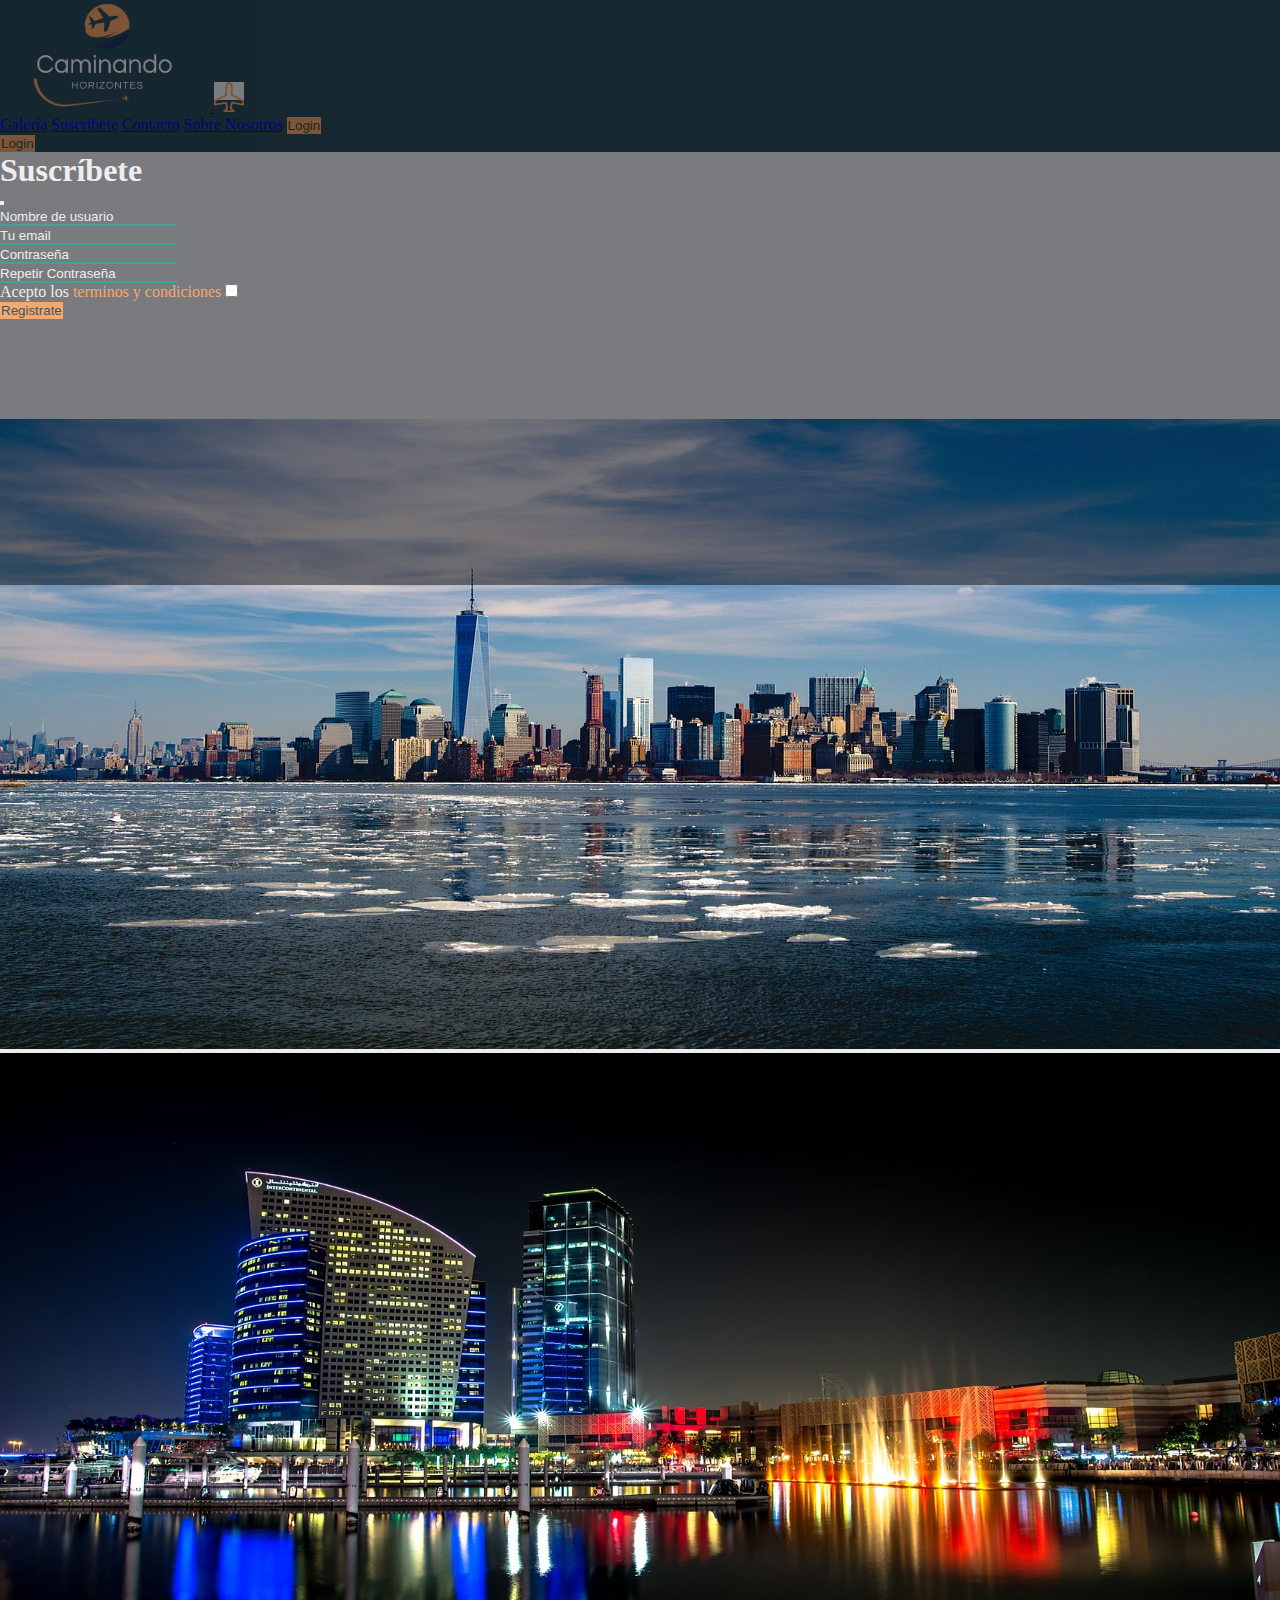
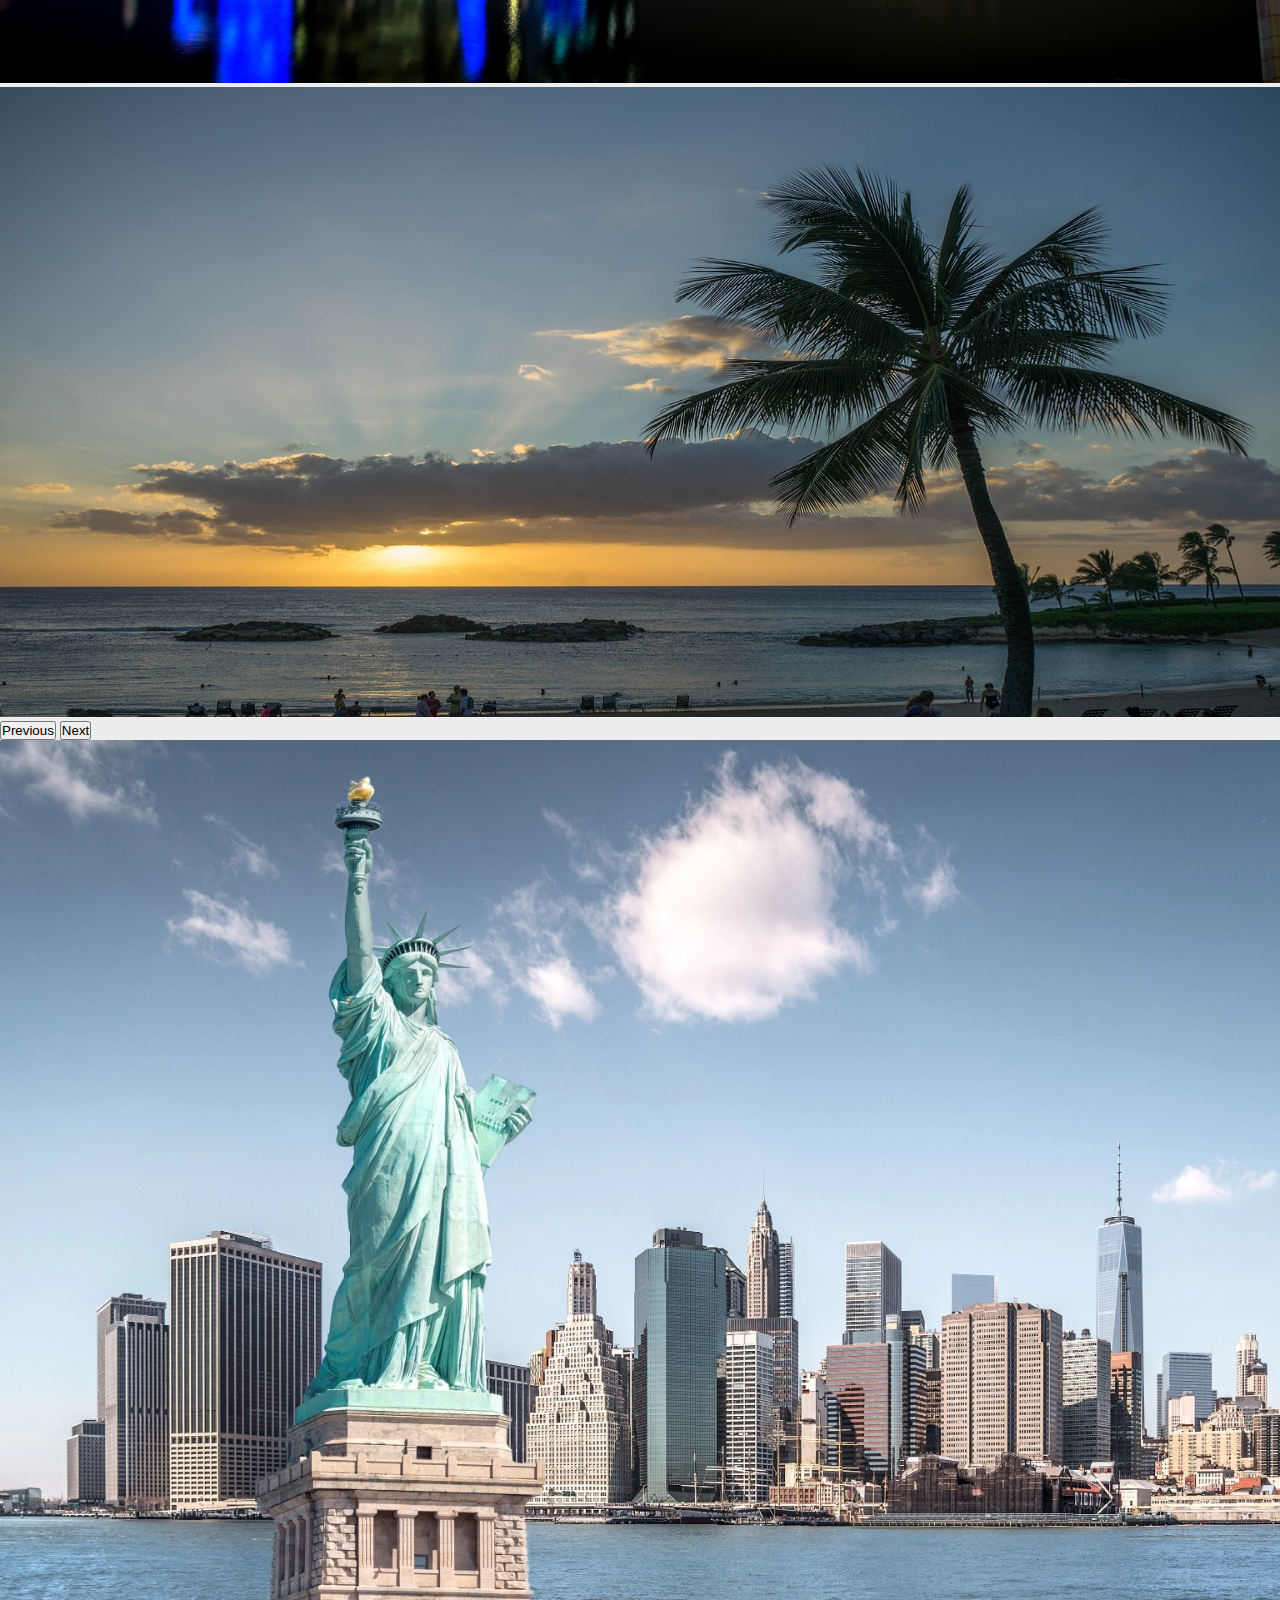
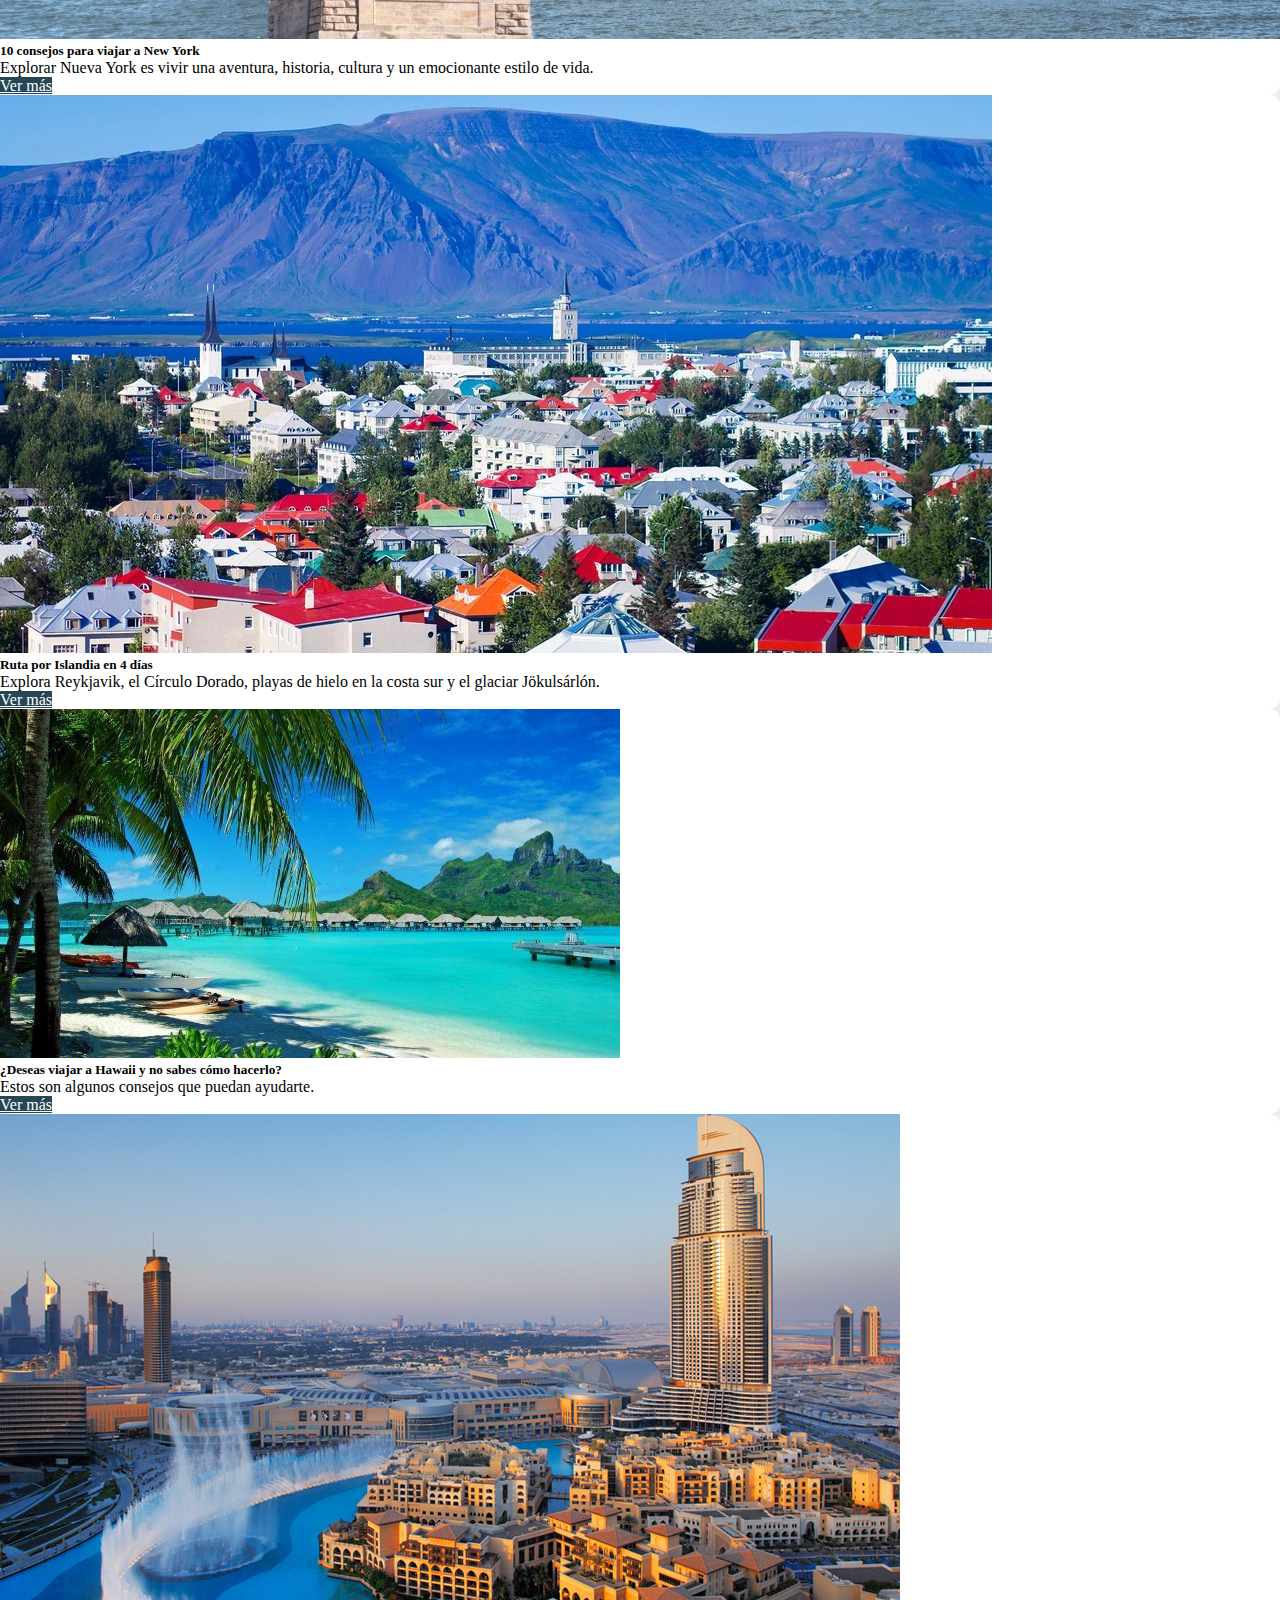
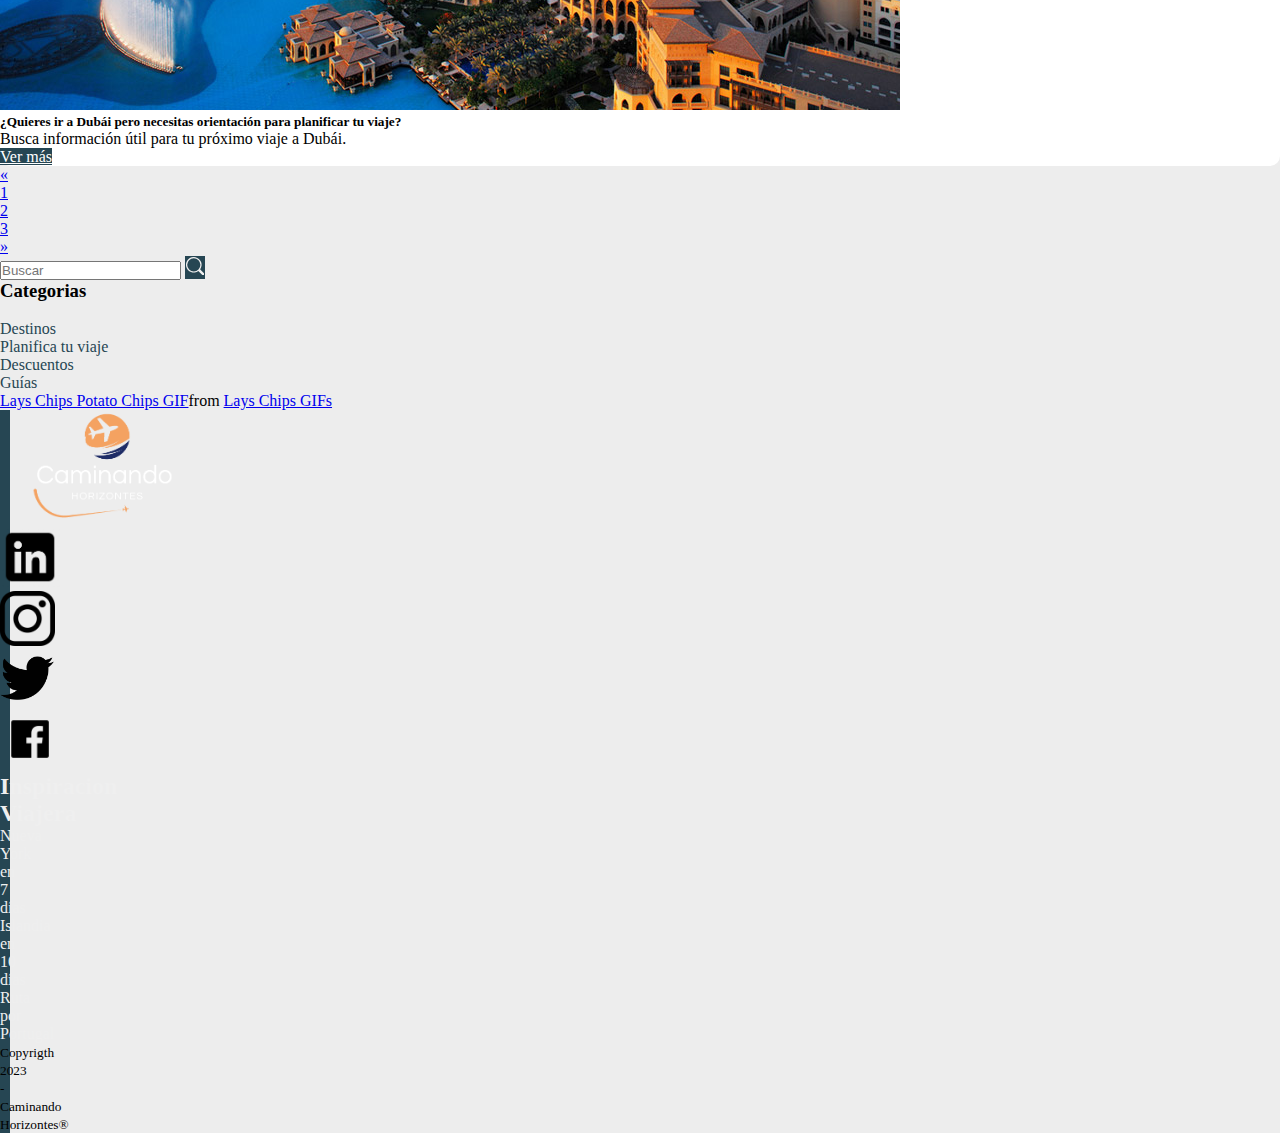
==== commit ad6fd4c7: "cambio login y galeria" ====
--- a/index.html
+++ b/index.html
@@ -74,7 +74,7 @@
                   <input type="password" class="form-control" id="recipient-password" placeholder="Repetir Contraseña" minlength="8" maxlength="25" required>
                 </div>
                 <div class="mb-3">
-                  <label for="tyc" class="label-tyc">Acepto los <a href="#">terminos y condiciones</a></label>
+                  <label for="tyc" class="label-tyc">Acepto los <a href="./Error.html">terminos y condiciones</a></label>
                   <input type="checkbox" name="tyc" id="tyc" required>
                 </div>
                 <div class="modal-footer">
@@ -89,14 +89,14 @@
     <main>
       <div id="carouselPagePrincipal" class="carousel slide carousel-fade mb-5" data-bs-ride="carousel">
         <div class="carousel-inner">
-          <div class="carousel-item active img-carousel" data-bs-interval="3000">
-            <img src="./img/Pag principal/norway-4970081_1280.jpg" class="d-block w-100 img-fluid" alt="...">
-          </div>
-          <div class="carousel-item img-carousel" data-bs-interval="3000">
-            <img src="./img/Pag principal/woman-2896389_1280.jpg" class="d-block w-100 img-fluid" alt="...">
-          </div>
-          <div class="carousel-item img-carousel" data-bs-interval="3000">
-            <img src="./img/Pag principal/bled-2582655_1280.jpg" class="d-block w-100 img-fluid" alt="...">
+          <div class="carousel-item active" data-bs-interval="3000">
+            <img src="./img/NY/buildings-668616_1280.jpg" class="d-block w-100 img-fluid img-carousel" alt="...">
+          </div>
+          <div class="carousel-item " data-bs-interval="3000">
+            <img src="./img/Dubai/buildings-1839647_1280.jpg" class="d-block w-100 img-fluid img-carousel" alt="...">
+          </div>
+          <div class="carousel-item " data-bs-interval="3000">
+            <img src="./img/Hawai/sunset-1034525_1280.jpg" class="d-block w-100 img-fluid img-carousel" alt="...">
           </div>
         </div>
         <button class="carousel-control-prev" type="button" data-bs-target="#carouselPagePrincipal" data-bs-slide="prev" data-bs-interval="3000">
@@ -157,15 +157,15 @@
                   <nav aria-label="Page navigation example">
                     <ul class="pagination">
                       <li class="page-item">
-                        <a aria-label="Previous" class="page-link text-secondary" href="/html/error404">
+                        <a aria-label="Previous" class="page-link text-secondary" href="./Error.html">
                           <span aria-hidden="true">«</span>
                         </a>
                       </li>
-                      <li class="page-item"><a class="page-link text-secondary" href="/html/error404">1</a></li>
-                      <li class="page-item"><a class="page-link text-secondary" href="/html/error404">2</a></li>
-                      <li class="page-item"><a class="page-link text-secondary" href="/html/error404">3</a></li>
+                      <li class="page-item"><a class="page-link text-secondary" href="./Error.html">1</a></li>
+                      <li class="page-item"><a class="page-link text-secondary" href="./Error.html">2</a></li>
+                      <li class="page-item"><a class="page-link text-secondary" href="./Error.html">3</a></li>
                       <li class="page-item">
-                        <a aria-label="Next" class="page-link text-secondary" href="/html/error404">
+                        <a aria-label="Next" class="page-link text-secondary" href="./Error.html">
                           <span aria-hidden="true">»</span>
                         </a>
                       </li>
@@ -191,10 +191,10 @@
               <h3>Categorias</h3>
             <br>
               <ul>
-                <li> <a href="#">Destinos</a></li>
-                <li> <a href="#">Planifica tu viaje</a></li>
-                <li> <a href="#">Descuentos</a></li>
-                <li> <a href="#">Guías</a></li>
+                <li> <a href="./Error.html">Destinos</a></li>
+                <li> <a href="./Error.html">Planifica tu viaje</a></li>
+                <li> <a href="./Error.html">Descuentos</a></li>
+                <li> <a href="./Error.html">Guías</a></li>
               </ul>
             </div>
           </div>
@@ -218,23 +218,23 @@
         </div>
         <div class="col-12 text-center col-md-4 Redes">
           <ul class="">
-            <a href="#"><img class="linkedin" src="./img/Footer/pngwing linkedin.com.png" alt="Linkedin" href="#"></a>
-            <a href="#"><img class="instagram" src="./img/Footer/pngwing instanegro.com.png" alt="Instagram"></a>
-            <a href="#"><img class="twitter" src="./img/Footer/pngwing twitter.com.png" alt="Twitter"></a>
-            <a href="#"><img class="facebook" src="./img/Footer/pngwing facebook negro.com.png" alt="Facebook"></a>
+            <a href="./Error.html"><img class="linkedin" src="./img/Footer/pngwing linkedin.com.png" alt="Linkedin"></a>
+            <a href="./Error.html"><img class="instagram" src="./img/Footer/pngwing instanegro.com.png" alt="Instagram"></a>
+            <a href="./Error.html"><img class="twitter" src="./img/Footer/pngwing twitter.com.png" alt="Twitter"></a>
+            <a href="./Error.html"><img class="facebook" src="./img/Footer/pngwing facebook negro.com.png" alt="Facebook"></a>
           </ul>
         </div>
         <div class="col-12 col-md-4 ">
           <h2 class="text-center title-footer">Inspiracion Viajera</h2>
           <ul class="d-flex flex-column align-items-center">
             <li>
-              <a href="#" class="text-center">Nueva York en 7 días</a>
+              <a href="./Error.html" class="text-center">Nueva York en 7 días</a>
             </li>
             <li>
-              <a href="#" class="text-center">Islandia en 10 días</a>
+              <a href="./Error.html" class="text-center">Islandia en 10 días</a>
             </li>
             <li>
-              <a href="#" class="text-center">Ruta por Portugal</a>
+              <a href="./Error.html" class="text-center">Ruta por Portugal</a>
             </li>
           </ul>  
         </div>
--- a/styles/index.css
+++ b/styles/index.css
@@ -21,7 +21,7 @@
 
 .btn-airplane {
     color: var(--colorFour) !important;
-  }
+}
 
 .navbar-toggler:focus {
     box-shadow: none !important;
@@ -40,11 +40,9 @@
 .login a {
     text-decoration: none;
     color: var(--colorOne);
-  }
-
+}
 
 footer {
-    
     width: 10px;
     background-color: var(--colorOne);
 }
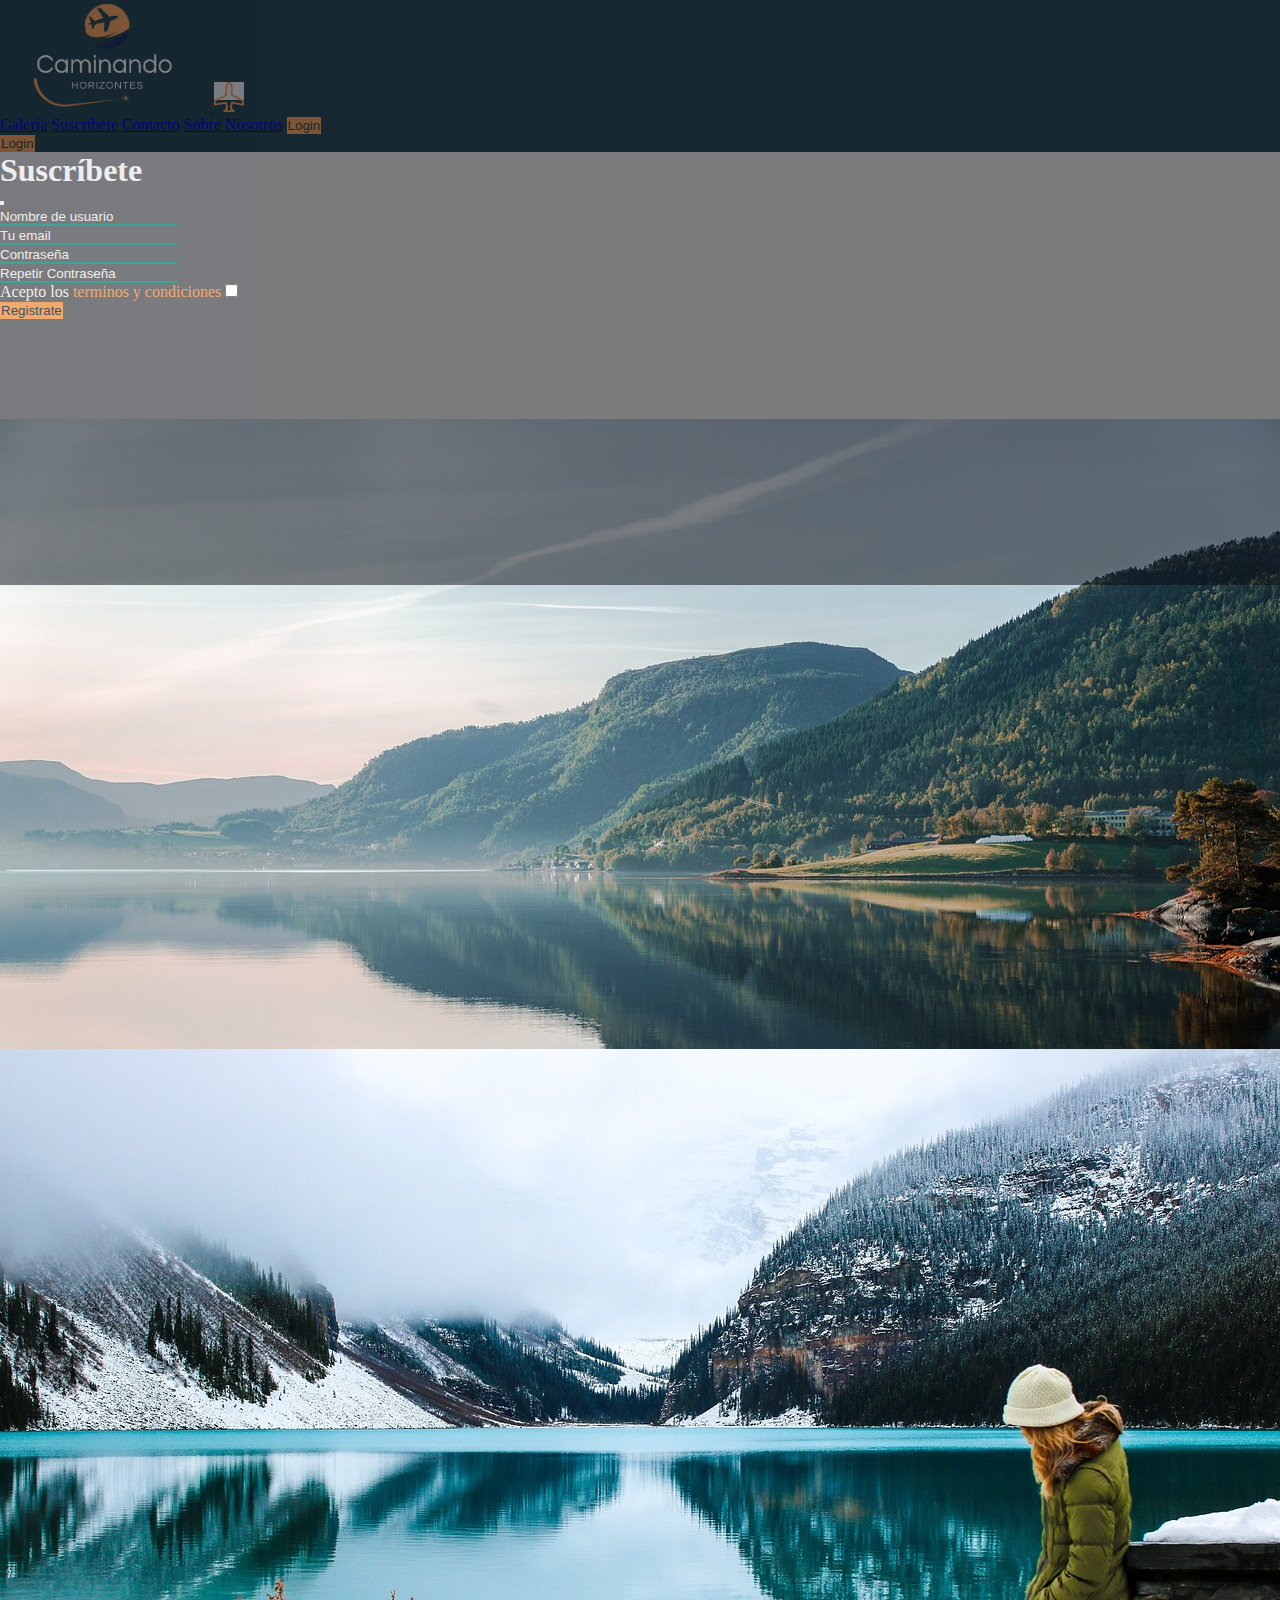
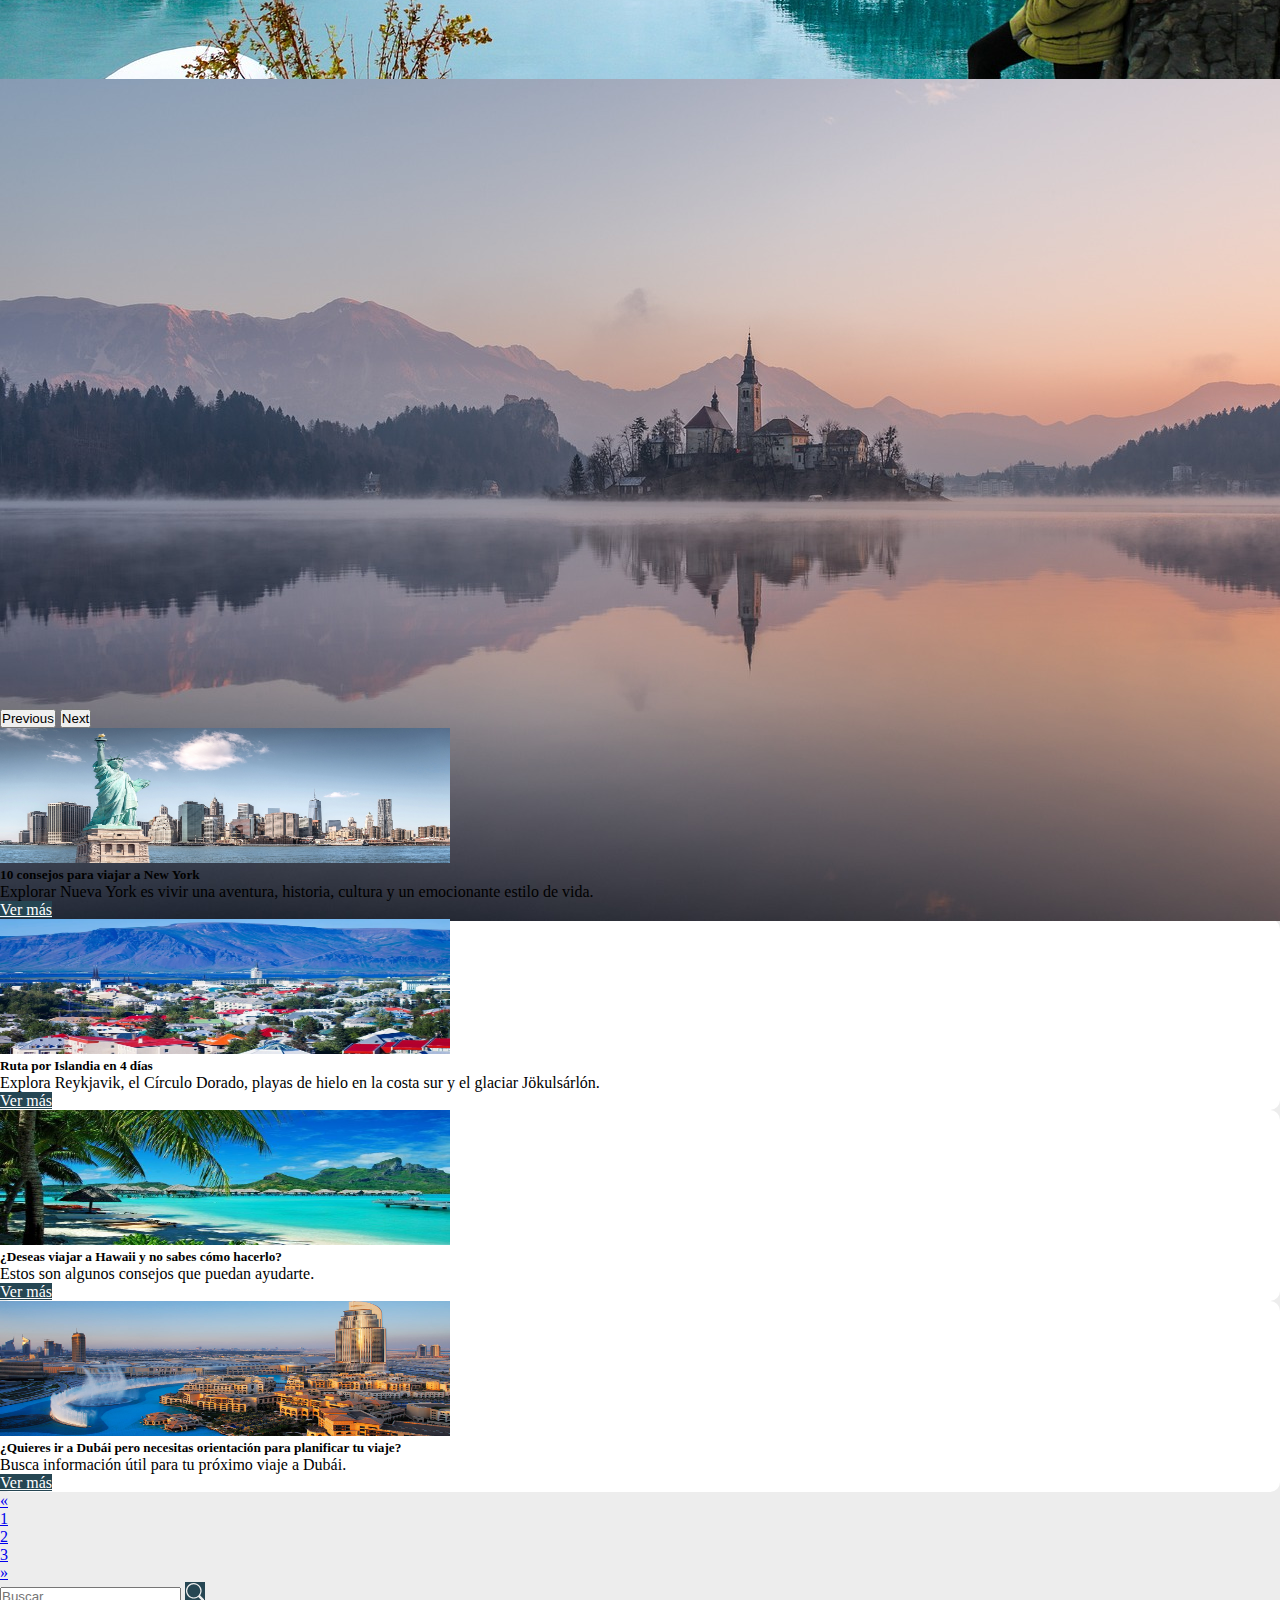
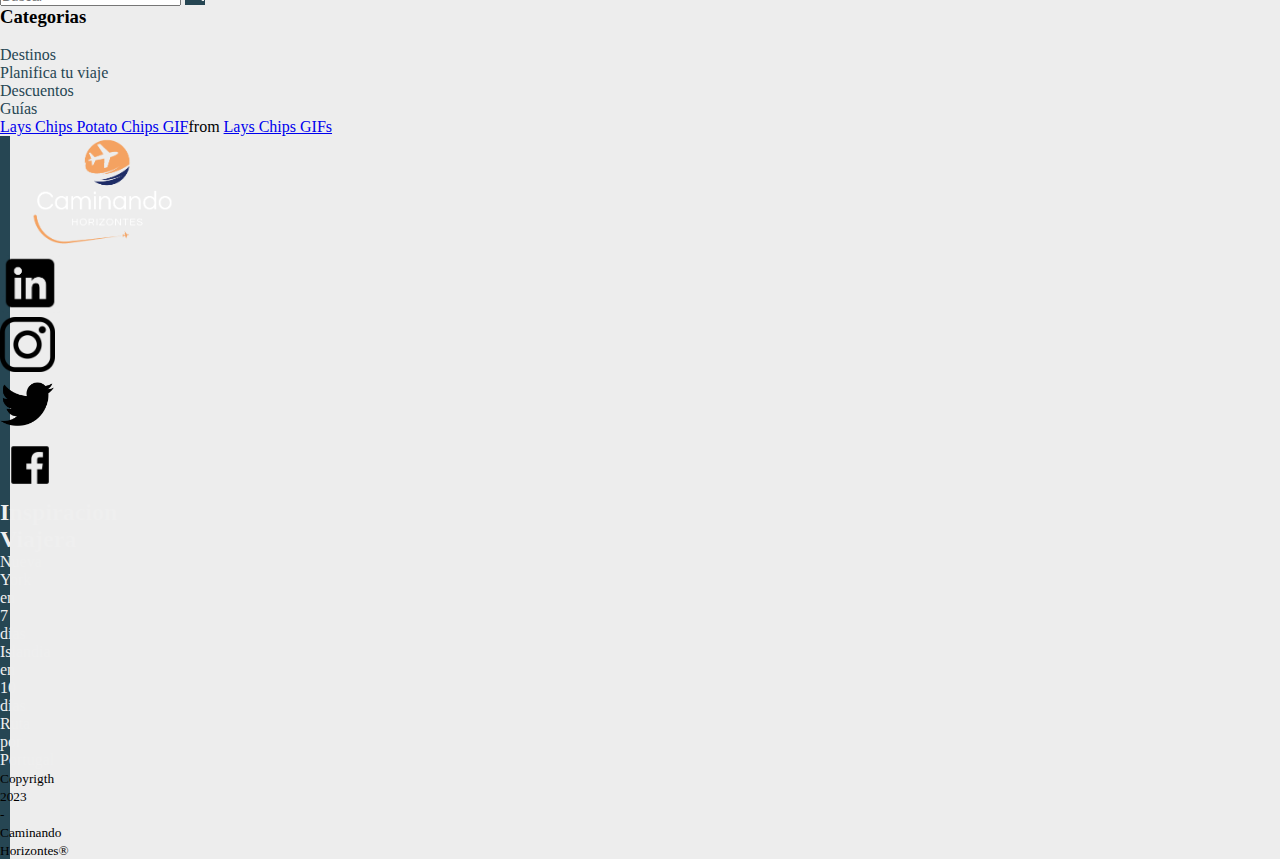
==== commit 7e98b03e: "principal cards" ====
--- a/index.html
+++ b/index.html
@@ -89,14 +89,14 @@
     <main>
       <div id="carouselPagePrincipal" class="carousel slide carousel-fade mb-5" data-bs-ride="carousel">
         <div class="carousel-inner">
-          <div class="carousel-item active" data-bs-interval="3000">
-            <img src="./img/NY/buildings-668616_1280.jpg" class="d-block w-100 img-fluid img-carousel" alt="...">
-          </div>
-          <div class="carousel-item " data-bs-interval="3000">
-            <img src="./img/Dubai/buildings-1839647_1280.jpg" class="d-block w-100 img-fluid img-carousel" alt="...">
-          </div>
-          <div class="carousel-item " data-bs-interval="3000">
-            <img src="./img/Hawai/sunset-1034525_1280.jpg" class="d-block w-100 img-fluid img-carousel" alt="...">
+          <div class="carousel-item active img-carousel" data-bs-interval="3000">
+            <img src="./img/Pag principal/norway-4970081_1280.jpg" class="d-block w-100 img-fluid" alt="...">
+          </div>
+          <div class="carousel-item img-carousel" data-bs-interval="3000">
+            <img src="./img/Pag principal/woman-2896389_1280.jpg" class="d-block w-100 img-fluid" alt="...">
+          </div>
+          <div class="carousel-item img-carousel" data-bs-interval="3000">
+            <img src="./img/Pag principal/bled-2582655_1280.jpg" class="d-block w-100 img-fluid" alt="...">
           </div>
         </div>
         <button class="carousel-control-prev" type="button" data-bs-target="#carouselPagePrincipal" data-bs-slide="prev" data-bs-interval="3000">
@@ -116,7 +116,7 @@
                 <div class="row d-flex justify-content-center mb-2">
                   <div class="col-12 d-flex flex-column justify-content-evenly flex-md-row" id="div-card">
                     <div class="card col-md-6 col-lg-4 mb-4" >
-                      <img src="img/Pag principal/newyork.jpg" class="card-img-top img-fluid " alt="...">
+                      <img src="img/Pag principal/newyork.jpg" class="card-img-top img-fluid imgTarjetas" alt="...">
                       <div class="card-body d-flex flex-column justify-content-between">
                         <h5 class="card-title">10 consejos para viajar a New York</h5>
                         <p class="card-text ">Explorar Nueva York es vivir una aventura, historia, cultura y un emocionante estilo de vida.</p>
@@ -124,7 +124,7 @@
                       </div>
                     </div>
                     <div class="card col-md-6 col-lg-4 mb-4">
-                      <img src="img/Pag principal/islandia.jpg" class="card-img-top img-fluid " alt="...">
+                      <img src="img/Pag principal/islandia.jpg" class="card-img-top img-fluid imgTarjetas" alt="...">
                       <div class="card-body d-flex flex-column justify-content-between">
                         <h5 class="card-title">Ruta por Islandia en 4 días</h5>
                         <p class="card-text ">Explora Reykjavik, el Círculo Dorado, playas de hielo en la costa sur y el glaciar Jökulsárlón.</p>
@@ -136,7 +136,7 @@
                 <div class="row d-flex justify-content-center">
                   <div class="d-flex flex-column justify-content-evenly flex-md-row" id="div-card">
                     <div class="card col-md-6 col-lg-4 mb-4">
-                      <img src="img/Pag principal/hawaii.jpg" class="card-img-top img-fluid" alt="...">
+                      <img src="img/Pag principal/hawaii.jpg" class="card-img-top img-fluid imgTarjetas" alt="...">
                       <div class="card-body d-flex flex-column justify-content-between">
                         <h5 class="card-title">¿Deseas viajar a Hawaii y no sabes cómo hacerlo?</h5>
                         <p class="card-text ">Estos son algunos consejos que puedan ayudarte.</p>
@@ -144,7 +144,7 @@
                       </div>
                     </div>
                     <div class="card col-md-6 col-lg-4 mb-4" >
-                      <img src="img/Pag principal/dubai.jpg" class="card-img-top img-fluid" alt="...">
+                      <img src="img/Pag principal/dubai.jpg" class="card-img-top img-fluid imgTarjetas" alt="...">
                       <div class="card-body d-flex flex-column justify-content-between">
                         <h5 class="card-title">¿Quieres ir a Dubái pero necesitas orientación para planificar tu viaje?</h5>
                         <p class="card-text ">Busca información útil para tu próximo viaje a Dubái.</p>
@@ -157,15 +157,15 @@
                   <nav aria-label="Page navigation example">
                     <ul class="pagination">
                       <li class="page-item">
-                        <a aria-label="Previous" class="page-link text-secondary" href="./Error.html">
+                        <a aria-label="Previous" class="page-link text-secondary" href="/html/error404">
                           <span aria-hidden="true">«</span>
                         </a>
                       </li>
-                      <li class="page-item"><a class="page-link text-secondary" href="./Error.html">1</a></li>
-                      <li class="page-item"><a class="page-link text-secondary" href="./Error.html">2</a></li>
-                      <li class="page-item"><a class="page-link text-secondary" href="./Error.html">3</a></li>
+                      <li class="page-item"><a class="page-link text-secondary" href="/html/error404">1</a></li>
+                      <li class="page-item"><a class="page-link text-secondary" href="/html/error404">2</a></li>
+                      <li class="page-item"><a class="page-link text-secondary" href="/html/error404">3</a></li>
                       <li class="page-item">
-                        <a aria-label="Next" class="page-link text-secondary" href="./Error.html">
+                        <a aria-label="Next" class="page-link text-secondary" href="/html/error404">
                           <span aria-hidden="true">»</span>
                         </a>
                       </li>
--- a/styles/index.css
+++ b/styles/index.css
@@ -215,8 +215,21 @@
     .img-carousel {
         height: 70vh;
     }
- 
-}
-
-
-
+
+    .imgTarjetas{
+        width: 50vh;
+        height: 10vb;
+    }
+    
+}
+
+@media (min-width: 1024px){
+
+    .imgTarjetas{
+        width: 50vh;
+        height: 15vb;
+    }
+
+    
+}
+
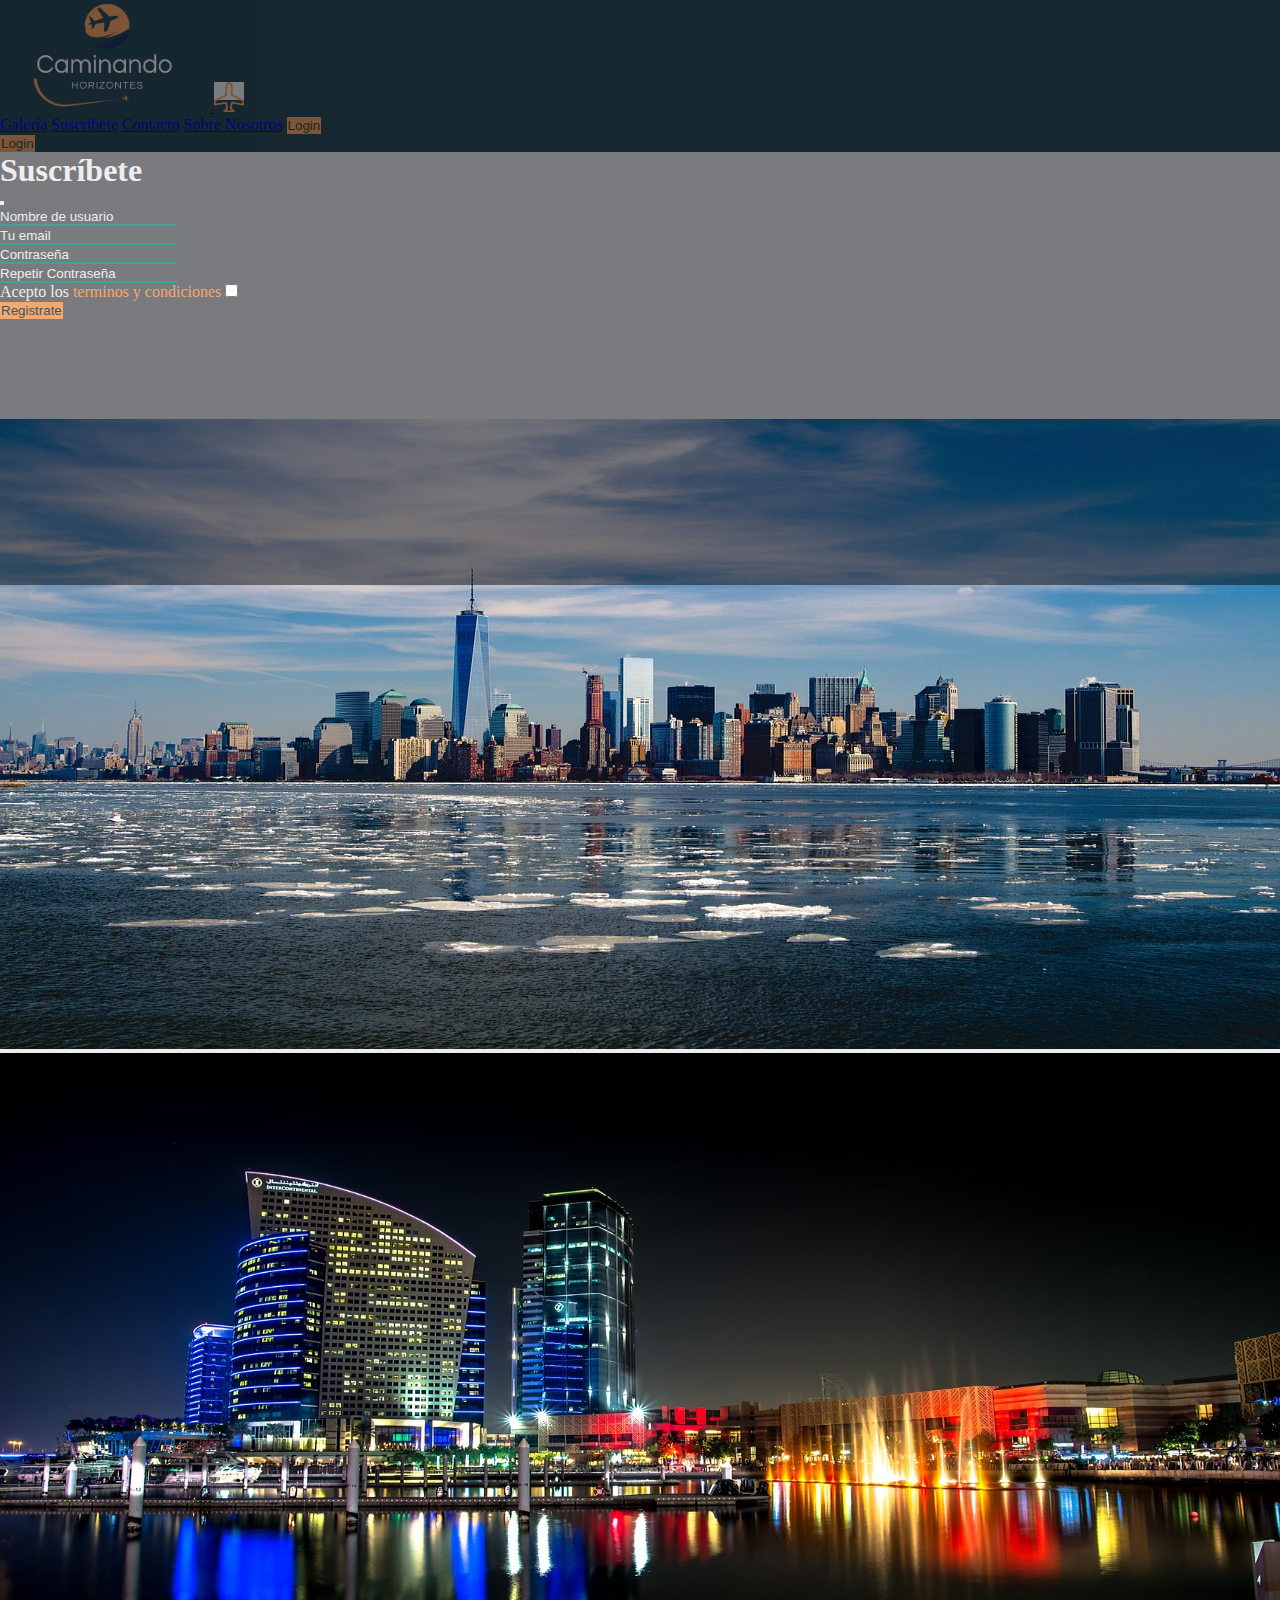
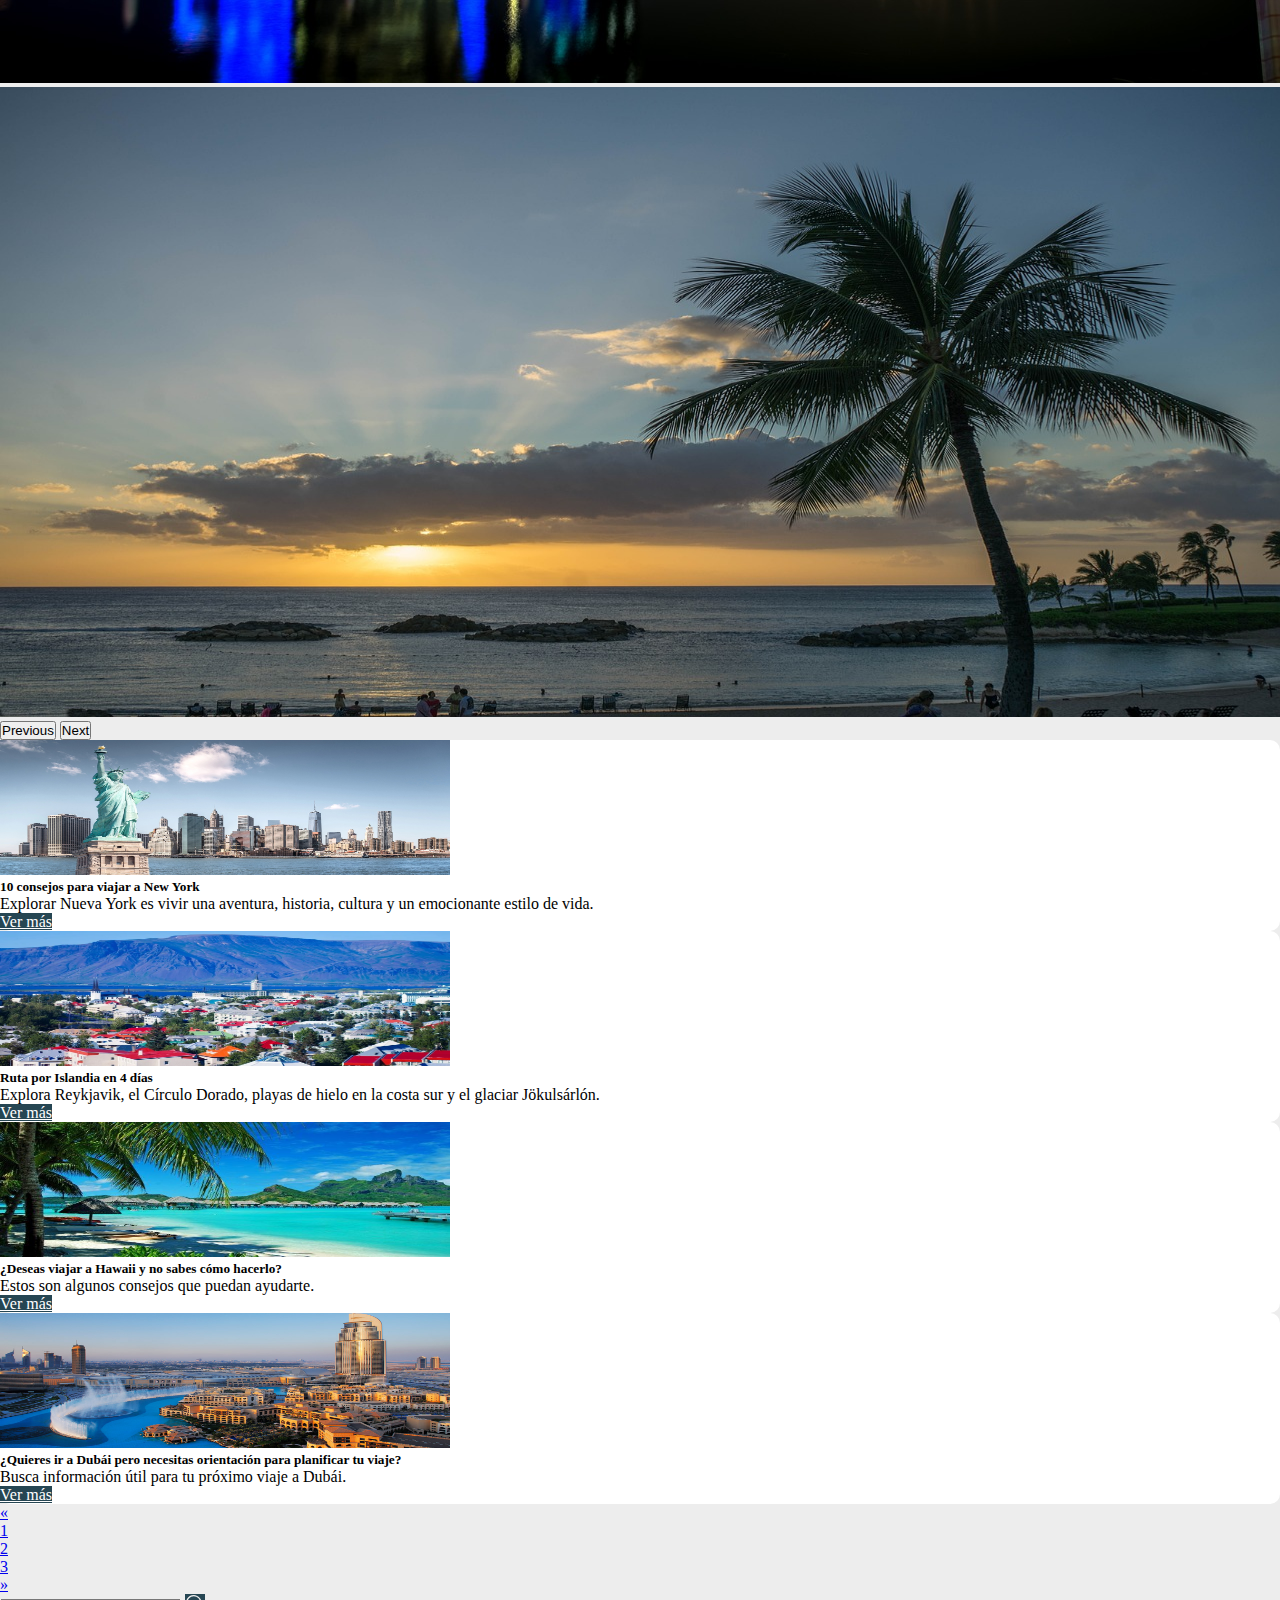
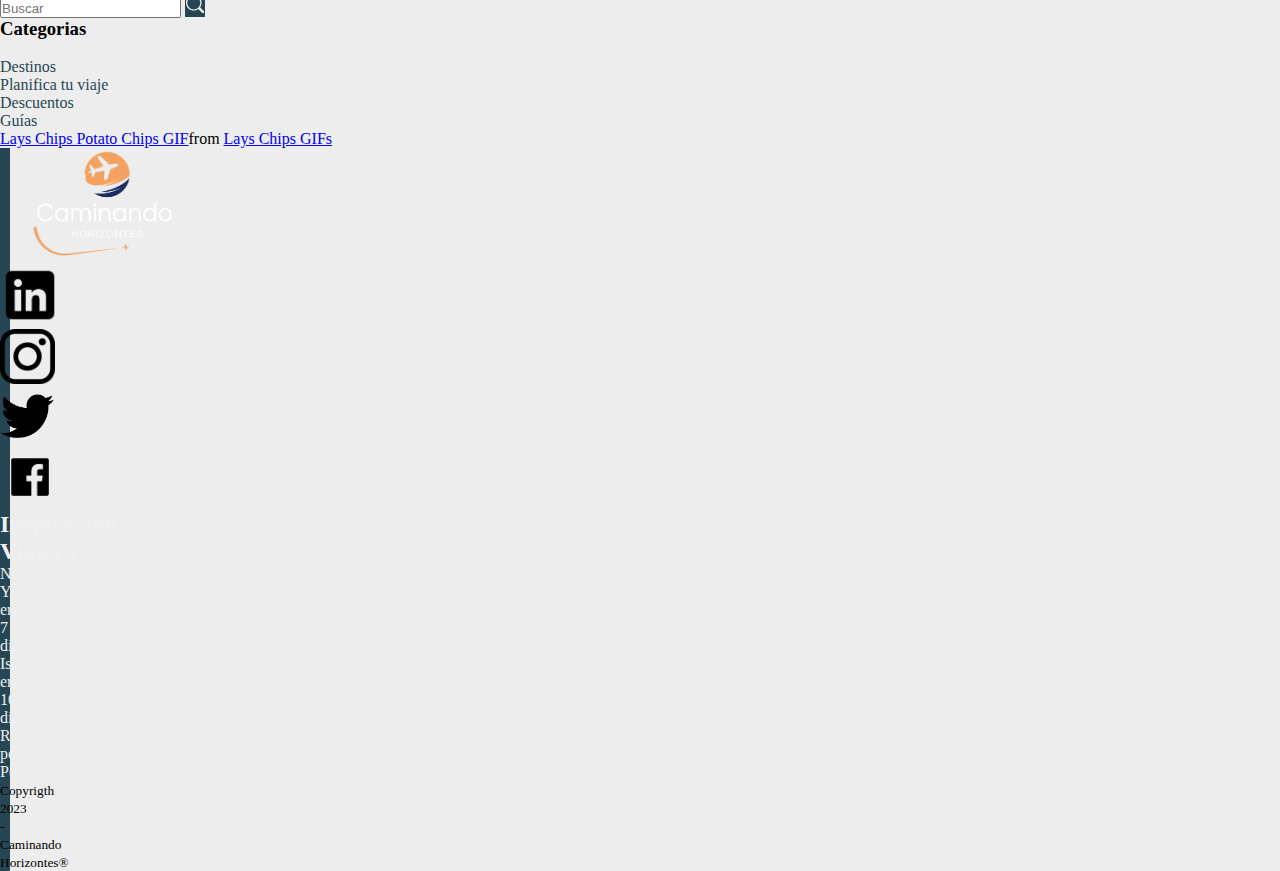
==== commit c5b7659e: "principal cards img" ====
--- a/index.html
+++ b/index.html
@@ -3,7 +3,7 @@
 <head>
   <meta charset="UTF-8">
   <meta name="viewport" content="width=device-width, initial-scale=1.0">
-  <title>Pagina principal</title>
+  <title>Caminando Horizontes - Pagina principal</title>
   <link rel="icon" href="./img/Logo/Logo 1 (blanco) (2).png">
   <link href="https://cdn.jsdelivr.net/npm/bootstrap@5.3.1/dist/css/bootstrap.min.css" rel="stylesheet" integrity="sha384-4bw+/aepP/YC94hEpVNVgiZdgIC5+VKNBQNGCHeKRQN+PtmoHDEXuppvnDJzQIu9" crossorigin="anonymous">
   <link rel="stylesheet" href="./styles/index.css">
@@ -89,14 +89,14 @@
     <main>
       <div id="carouselPagePrincipal" class="carousel slide carousel-fade mb-5" data-bs-ride="carousel">
         <div class="carousel-inner">
-          <div class="carousel-item active img-carousel" data-bs-interval="3000">
-            <img src="./img/Pag principal/norway-4970081_1280.jpg" class="d-block w-100 img-fluid" alt="...">
-          </div>
-          <div class="carousel-item img-carousel" data-bs-interval="3000">
-            <img src="./img/Pag principal/woman-2896389_1280.jpg" class="d-block w-100 img-fluid" alt="...">
-          </div>
-          <div class="carousel-item img-carousel" data-bs-interval="3000">
-            <img src="./img/Pag principal/bled-2582655_1280.jpg" class="d-block w-100 img-fluid" alt="...">
+          <div class="carousel-item active" data-bs-interval="3000">
+            <img src="./img/NY/buildings-668616_1280.jpg" class="d-block w-100 img-fluid img-carousel" alt="...">
+          </div>
+          <div class="carousel-item " data-bs-interval="3000">
+            <img src="./img/Dubai/buildings-1839647_1280.jpg" class="d-block w-100 img-fluid img-carousel" alt="...">
+          </div>
+          <div class="carousel-item " data-bs-interval="3000">
+            <img src="./img/Hawai/sunset-1034525_1280.jpg" class="d-block w-100 img-fluid img-carousel" alt="...">
           </div>
         </div>
         <button class="carousel-control-prev" type="button" data-bs-target="#carouselPagePrincipal" data-bs-slide="prev" data-bs-interval="3000">
@@ -157,15 +157,15 @@
                   <nav aria-label="Page navigation example">
                     <ul class="pagination">
                       <li class="page-item">
-                        <a aria-label="Previous" class="page-link text-secondary" href="/html/error404">
+                        <a aria-label="Previous" class="page-link text-secondary" href="./Error.html">
                           <span aria-hidden="true">«</span>
                         </a>
                       </li>
-                      <li class="page-item"><a class="page-link text-secondary" href="/html/error404">1</a></li>
-                      <li class="page-item"><a class="page-link text-secondary" href="/html/error404">2</a></li>
-                      <li class="page-item"><a class="page-link text-secondary" href="/html/error404">3</a></li>
+                      <li class="page-item"><a class="page-link text-secondary" href="./Error.html">1</a></li>
+                      <li class="page-item"><a class="page-link text-secondary" href="./Error.html">2</a></li>
+                      <li class="page-item"><a class="page-link text-secondary" href="./Error.html">3</a></li>
                       <li class="page-item">
-                        <a aria-label="Next" class="page-link text-secondary" href="/html/error404">
+                        <a aria-label="Next" class="page-link text-secondary" href="./Error.html">
                           <span aria-hidden="true">»</span>
                         </a>
                       </li>
